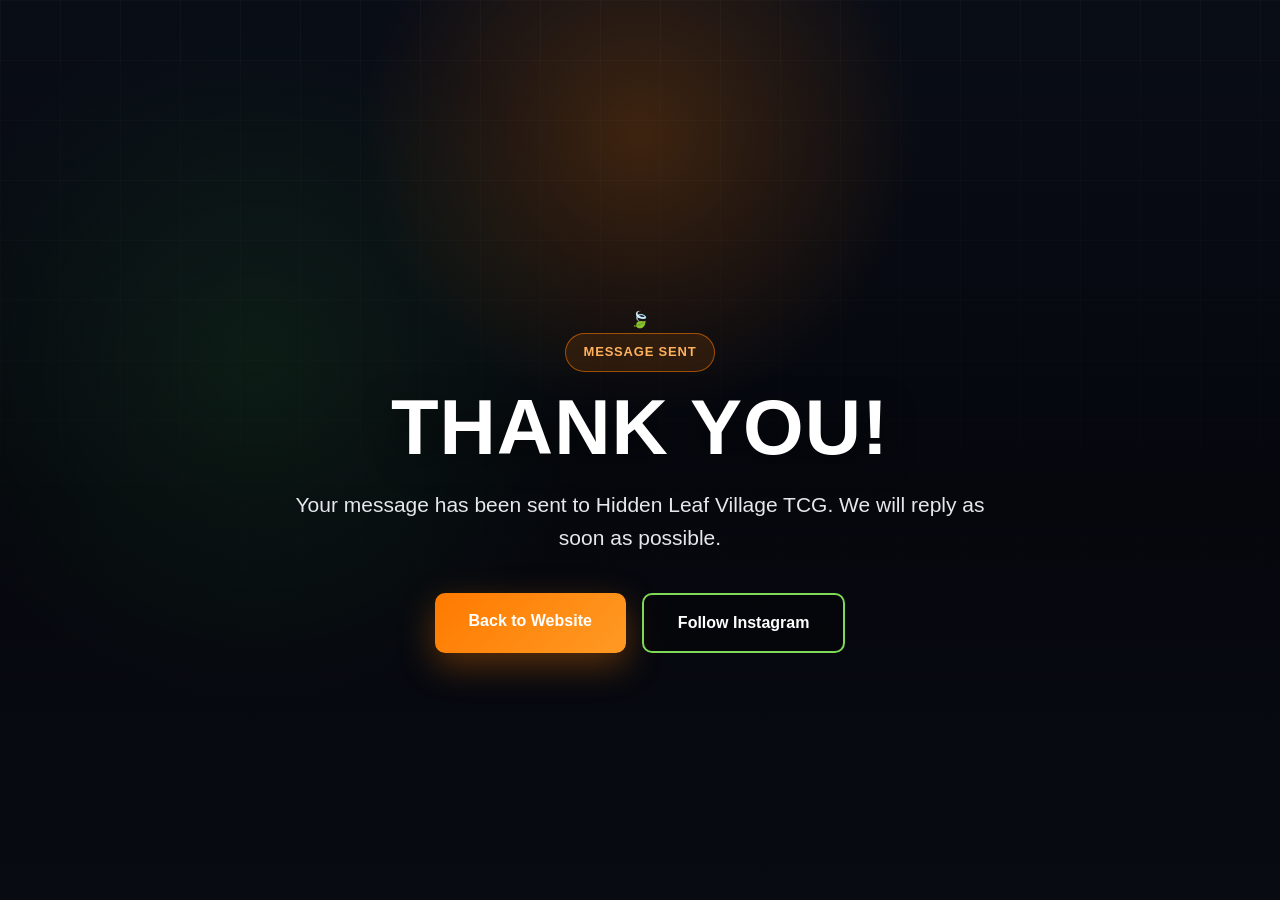
==== thanks.html @ c4412b02 "Finish Hidden Leaf Village TCG website" ====
<!DOCTYPE html>
<html lang="en">
<head>
    <meta charset="UTF-8">
    <meta name="viewport" content="width=device-width, initial-scale=1.0">
    <title>Message Sent | Hidden Leaf Village TCG</title>

    <link rel="stylesheet" href="style.css">
</head>
<body>

    <main class="hero">
        <div class="hero-content">
            <div class="logo">🍃</div>

            <p class="badge">Message Sent</p>

            <h1>Thank You!</h1>

            <p class="subtitle">
                Your message has been sent to Hidden Leaf Village TCG.
                We will reply as soon as possible.
            </p>

            <div class="buttons">
                <a class="btn" href="index.html">
                    Back to Website
                </a>

                <a class="btn secondary" href="https://www.instagram.com/hidden_leaf_village_tcg/" target="_blank">
                    Follow Instagram
                </a>
            </div>
        </div>
    </main>

</body>
</html>
---- style.css ----
* {
    margin: 0;
    padding: 0;
    box-sizing: border-box;
}

html {
    scroll-behavior: smooth;
}

body {
    background: #05070d;
    color: white;
    font-family: Arial, Helvetica, sans-serif;
    line-height: 1.6;
    overflow-x: hidden;
}

/* Hidden SVG logo library */
.svg-logo-library {
    position: absolute;
    width: 0;
    height: 0;
    overflow: hidden;
}

/* Logo SVG */
.logo-svg {
    display: block;
    border-radius: 50%;
    flex-shrink: 0;
}

.brand-logo {
    width: 42px;
    height: 42px;
    box-shadow: 0 0 18px rgba(255, 122, 0, 0.45);
}

.main-logo {
    width: 185px;
    height: 185px;
    border-radius: 50%;
    margin: 0 auto 20px;
    box-shadow:
        0 0 35px rgba(255, 122, 0, 0.65),
        0 0 80px rgba(80, 255, 90, 0.18);
}

.footer-icon {
    width: 34px;
    height: 34px;
}

body::before {
    content: "";
    position: fixed;
    inset: 0;
    z-index: -2;
    background:
        radial-gradient(circle at 50% 15%, rgba(255, 122, 0, 0.22), transparent 28%),
        radial-gradient(circle at 20% 40%, rgba(89, 255, 91, 0.08), transparent 30%),
        linear-gradient(180deg, #090d16 0%, #05070d 55%, #080b12 100%);
}

body::after {
    content: "";
    position: fixed;
    inset: 0;
    z-index: -1;
    background-image:
        linear-gradient(rgba(255,255,255,0.025) 1px, transparent 1px),
        linear-gradient(90deg, rgba(255,255,255,0.025) 1px, transparent 1px);
    background-size: 60px 60px;
    mask-image: linear-gradient(to bottom, black, transparent 85%);
}

.navbar {
    width: 100%;
    position: fixed;
    top: 0;
    left: 0;
    z-index: 20;
    padding: 16px 7%;
    display: flex;
    justify-content: space-between;
    align-items: center;
    background: rgba(5, 7, 13, 0.86);
    backdrop-filter: blur(14px);
    border-bottom: 1px solid rgba(255, 122, 0, 0.18);
}

.brand {
    display: flex;
    align-items: center;
    gap: 12px;
    text-decoration: none;
    color: white;
    font-weight: 800;
    letter-spacing: 0.2px;
}

.brand strong {
    color: #ff7a00;
}

.navbar nav {
    display: flex;
    gap: 32px;
}

.navbar nav a {
    color: #d1d5db;
    text-decoration: none;
    font-size: 15px;
    transition: 0.3s;
}

.navbar nav a:hover {
    color: #ff7a00;
}

.hero {
    min-height: 100vh;
    position: relative;
    padding: 130px 20px 70px;
    display: flex;
    flex-direction: column;
    justify-content: center;
    overflow: hidden;
}

.hero-bg-symbol {
    position: absolute;
    left: 5%;
    top: 22%;
    width: 330px;
    height: 330px;
    border: 3px solid rgba(255, 122, 0, 0.14);
    border-radius: 50%;
    opacity: 0.65;
}

.hero-bg-symbol::before {
    content: "";
    position: absolute;
    inset: 60px;
    border: 3px solid rgba(255, 122, 0, 0.13);
    border-radius: 50%;
}

.hero-bg-symbol::after {
    content: "";
    position: absolute;
    inset: 120px;
    border: 3px solid rgba(255, 122, 0, 0.13);
    border-radius: 50%;
}

.hero-content {
    position: relative;
    z-index: 2;
    max-width: 920px;
    margin: 0 auto;
    text-align: center;
}

.badge,
.section-label {
    display: inline-block;
    margin-bottom: 18px;
    padding: 8px 18px;
    border-radius: 999px;
    background: rgba(255, 122, 0, 0.12);
    border: 1px solid rgba(255, 122, 0, 0.55);
    color: #ffb15c;
    font-size: 13px;
    font-weight: 900;
    text-transform: uppercase;
    letter-spacing: 0.8px;
}

h1 {
    font-size: 78px;
    line-height: 0.95;
    text-transform: uppercase;
    letter-spacing: 1px;
    text-shadow: 0 8px 30px rgba(0, 0, 0, 0.6);
}

h1 span {
    color: #ff7a00;
    text-shadow: 0 0 24px rgba(255, 122, 0, 0.35);
}

.subtitle {
    color: #e5e7eb;
    max-width: 690px;
    margin: 24px auto 0;
    font-size: 21px;
}

.buttons {
    margin-top: 38px;
    display: flex;
    gap: 16px;
    flex-wrap: wrap;
    justify-content: center;
}

.btn {
    display: inline-block;
    background: linear-gradient(135deg, #ff7a00, #ff9a24);
    color: white;
    padding: 15px 34px;
    border-radius: 10px;
    text-decoration: none;
    font-weight: 900;
    transition: 0.3s;
    box-shadow: 0 12px 35px rgba(255, 122, 0, 0.34);
}

.btn:hover {
    transform: translateY(-4px);
    box-shadow: 0 18px 45px rgba(255, 122, 0, 0.45);
}

.secondary {
    background: rgba(0, 0, 0, 0.25);
    border: 2px solid #7ed957;
    box-shadow: none;
}

.secondary:hover {
    background: rgba(126, 217, 87, 0.12);
    box-shadow: 0 0 28px rgba(126, 217, 87, 0.18);
}

.hero-cards {
    position: relative;
    z-index: 2;
    width: min(1100px, 100%);
    margin: 65px auto 0;
    display: grid;
    grid-template-columns: repeat(3, 1fr);
    gap: 26px;
}

.hero-card,
.card,
form {
    background: rgba(8, 12, 20, 0.78);
    border: 1px solid rgba(255, 255, 255, 0.13);
    box-shadow: 0 24px 80px rgba(0, 0, 0, 0.45);
    backdrop-filter: blur(14px);
}

.hero-card {
    padding: 32px 26px;
    border-radius: 16px;
    text-align: center;
    transition: 0.3s;
}

.hero-card:hover {
    transform: translateY(-7px);
    border-color: rgba(126, 217, 87, 0.8);
}

.icon {
    font-size: 38px;
    margin-bottom: 14px;
}

.hero-card h3 {
    text-transform: uppercase;
    font-size: 19px;
    margin-bottom: 10px;
}

.hero-card p {
    color: #cbd5e1;
    font-size: 15px;
}

.section {
    padding: 95px 20px;
    text-align: center;
}

.about,
.contact {
    max-width: 900px;
    margin: auto;
}

h2 {
    font-size: 44px;
    line-height: 1.15;
    margin-bottom: 18px;
}

.about p,
.section-text {
    color: #cbd5e1;
    margin: 18px auto 0;
    max-width: 780px;
    font-size: 18px;
}

.vision {
    background: rgba(255, 255, 255, 0.015);
    border-top: 1px solid rgba(255, 255, 255, 0.06);
    border-bottom: 1px solid rgba(255, 255, 255, 0.06);
}

.cards {
    margin: 50px auto 0;
    max-width: 1180px;
    display: grid;
    grid-template-columns: repeat(3, 1fr);
    gap: 24px;
}

.card {
    border-radius: 18px;
    padding: 32px;
    transition: 0.3s;
}

.card:hover {
    transform: translateY(-7px);
    border-color: rgba(255, 122, 0, 0.7);
}

.card h3 {
    margin-bottom: 14px;
    color: #ff8c1a;
    font-size: 22px;
}

.card p {
    color: #cbd5e1;
}

form {
    display: grid;
    grid-template-columns: 1fr 1fr;
    gap: 15px;
    margin: 38px auto 0;
    max-width: 760px;
    padding: 22px;
    border-radius: 18px;
}

textarea {
    grid-column: 1 / 3;
}

button,
.form-status {
    grid-column: 1 / 3;
}

input,
textarea {
    width: 100%;
    padding: 16px;
    border: 1px solid rgba(255, 255, 255, 0.14);
    border-radius: 10px;
    font-size: 16px;
    background: rgba(4, 7, 13, 0.8);
    color: white;
    outline: none;
}

input:focus,
textarea:focus {
    border-color: #ff7a00;
    box-shadow: 0 0 0 3px rgba(255, 122, 0, 0.12);
}

textarea {
    min-height: 150px;
    resize: vertical;
}

button {
    background: linear-gradient(135deg, #ff7a00, #ff9a24);
    color: white;
    border: none;
    padding: 16px;
    border-radius: 10px;
    font-size: 16px;
    font-weight: 900;
    cursor: pointer;
    transition: 0.3s;
}

button:hover {
    transform: translateY(-3px);
    box-shadow: 0 15px 30px rgba(255, 122, 0, 0.28);
}

.form-status {
    margin-top: 2px;
    color: #ffb15c;
    font-size: 14px;
    min-height: 20px;
}

button:disabled {
    opacity: 0.6;
    cursor: wait;
    transform: none;
}

footer {
    padding: 36px 7%;
    display: flex;
    gap: 20px;
    justify-content: space-between;
    align-items: center;
    color: #9ca3af;
    border-top: 1px solid rgba(255, 255, 255, 0.08);
    background: rgba(5, 7, 13, 0.9);
}

.footer-logo {
    display: flex;
    align-items: center;
    gap: 10px;
    color: white;
    font-weight: 800;
}

footer .small {
    max-width: 520px;
    font-size: 13px;
    color: #6b7280;
    text-align: right;
}

@media (max-width: 950px) {
    h1 {
        font-size: 56px;
    }

    .hero-cards,
    .cards {
        grid-template-columns: 1fr;
    }

    footer {
        flex-direction: column;
        text-align: center;
    }

    footer .small {
        text-align: center;
    }
}

@media (max-width: 700px) {
    .navbar {
        position: absolute;
        flex-direction: column;
        gap: 12px;
        padding: 18px 20px;
    }

    .navbar nav {
        gap: 18px;
        flex-wrap: wrap;
        justify-content: center;
    }

    .brand span {
        font-size: 14px;
    }

    .hero {
        padding-top: 160px;
    }

    .main-logo {
        width: 145px;
        height: 145px;
    }

    h1 {
        font-size: 42px;
    }

    h2 {
        font-size: 32px;
    }

    .subtitle {
        font-size: 18px;
    }

    .buttons {
        flex-direction: column;
    }

    .btn {
        width: 100%;
    }

    form {
        grid-template-columns: 1fr;
    }

    textarea,
    button,
    .form-status {
        grid-column: 1;
    }
}
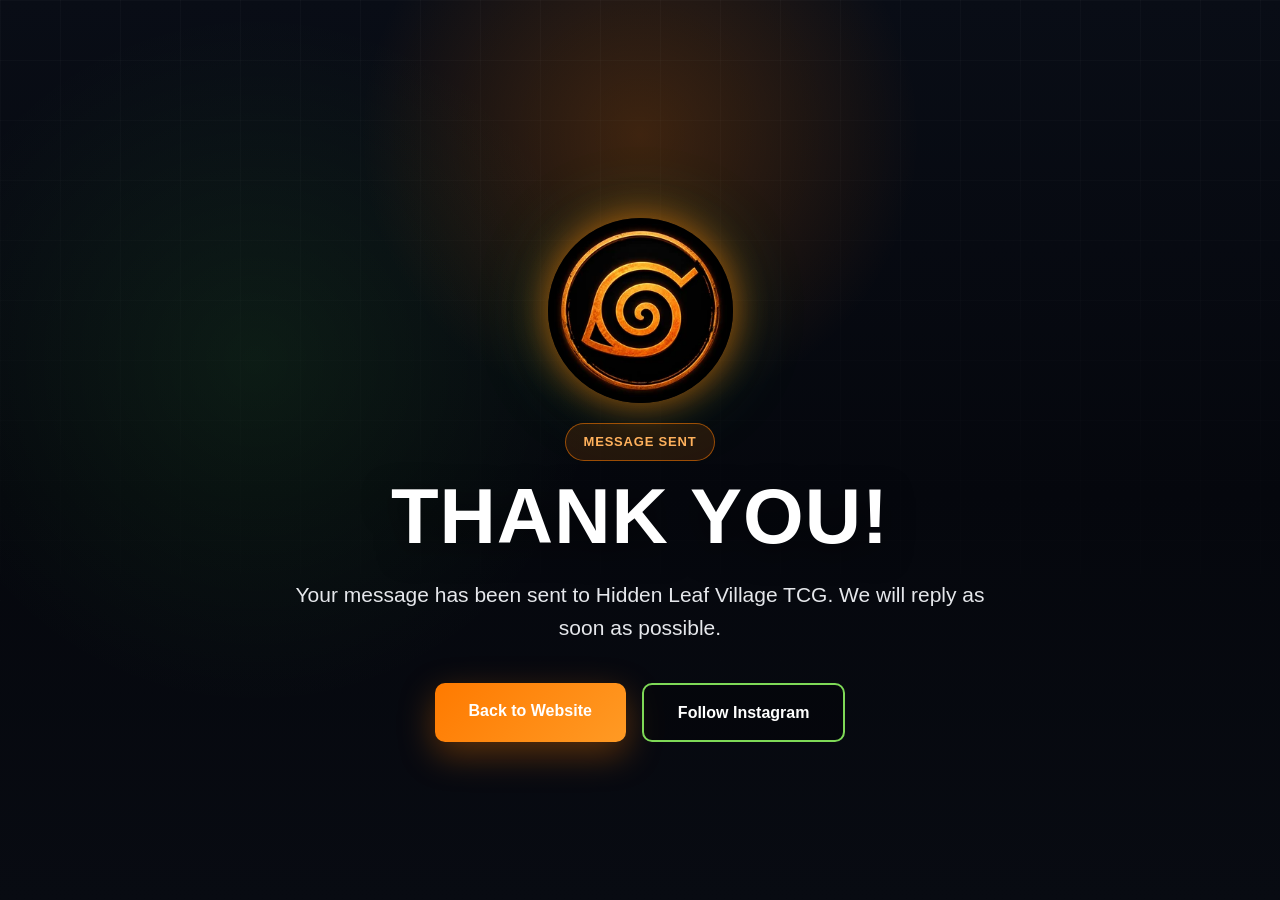
==== commit 75a163af: "Update logo across website" ====
--- a/thanks.html
+++ b/thanks.html
@@ -11,7 +11,7 @@
 
     <main class="hero">
         <div class="hero-content">
-            <div class="logo">🍃</div>
+            <img class="logo-img main-logo" src="logo.webp" alt="Hidden Leaf Village TCG logo">
 
             <p class="badge">Message Sent</p>
 
--- a/style.css
+++ b/style.css
@@ -16,17 +16,10 @@
     overflow-x: hidden;
 }
 
-/* Hidden SVG logo library */
-.svg-logo-library {
-    position: absolute;
-    width: 0;
-    height: 0;
-    overflow: hidden;
-}
-
-/* Logo SVG */
-.logo-svg {
+/* Logo image */
+.logo-img {
     display: block;
+    object-fit: contain;
     border-radius: 50%;
     flex-shrink: 0;
 }
@@ -40,7 +33,6 @@
 .main-logo {
     width: 185px;
     height: 185px;
-    border-radius: 50%;
     margin: 0 auto 20px;
     box-shadow:
         0 0 35px rgba(255, 122, 0, 0.65),
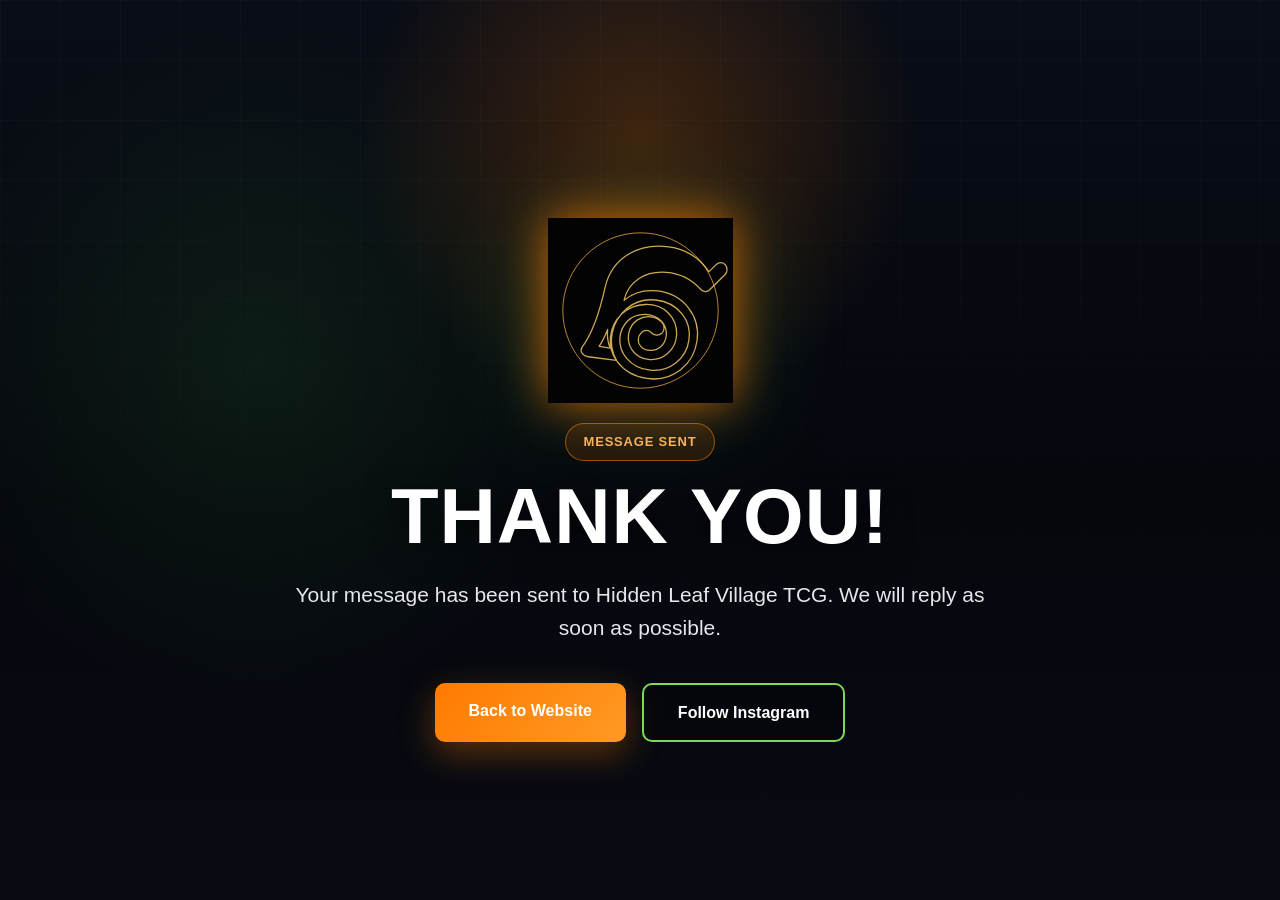
==== commit b910816a: "Update logo" ====
--- a/thanks.html
+++ b/thanks.html
@@ -9,9 +9,168 @@
 </head>
 <body>
 
+    <!-- LOGO DEFINICE - logo je přímo v kódu -->
+    <svg style="display: none;" aria-hidden="true">
+        <symbol id="hlv-logo" viewBox="0 0 1024 1024">
+            <defs>
+                <radialGradient id="logoFill" cx="50%" cy="50%" r="60%">
+                    <stop offset="0%" stop-color="#ffcf63"/>
+                    <stop offset="35%" stop-color="#ff8a00"/>
+                    <stop offset="70%" stop-color="#ff5a00"/>
+                    <stop offset="100%" stop-color="#b83300"/>
+                </radialGradient>
+
+                <filter id="orangeGlow" x="-40%" y="-40%" width="180%" height="180%">
+                    <feGaussianBlur stdDeviation="7" result="blur"/>
+                    <feFlood flood-color="#ff6a00" flood-opacity="0.95"/>
+                    <feComposite in2="blur" operator="in"/>
+                    <feMerge>
+                        <feMergeNode/>
+                        <feMergeNode in="SourceGraphic"/>
+                    </feMerge>
+                </filter>
+            </defs>
+
+            <rect width="1024" height="1024" fill="#030303"/>
+
+            <circle
+                cx="512"
+                cy="512"
+                r="430"
+                fill="none"
+                stroke="url(#logoFill)"
+                stroke-width="34"
+                filter="url(#orangeGlow)"
+                stroke-linecap="round"
+            />
+
+            <path
+                d="
+                M 188 716
+                C 255 626, 288 510, 315 388
+                C 355 210, 510 139, 668 160
+                C 777 174, 848 235, 891 297
+                L 931 258
+                C 946 243, 969 244, 982 260
+                C 995 276, 994 299, 979 314
+                L 895 397
+                C 881 411, 859 410, 846 396
+                C 796 340, 735 307, 655 301
+                C 542 292, 444 348, 421 455
+
+                C 526 369, 693 391, 777 497
+                C 861 603, 836 759, 734 840
+                C 627 925, 462 899, 383 795
+                C 322 715, 336 599, 407 532
+                C 479 464, 600 460, 666 526
+                C 730 590, 727 696, 660 752
+                C 600 802, 506 791, 465 730
+                C 428 674, 443 598, 496 564
+                C 541 536, 600 542, 632 579
+
+                C 647 596, 646 623, 630 638
+                C 613 653, 587 651, 572 635
+                C 558 620, 536 618, 519 632
+                C 496 652, 493 687, 512 709
+                C 538 739, 590 741, 622 714
+                C 663 679, 667 614, 629 573
+                C 582 522, 492 521, 441 570
+                C 386 623, 382 715, 435 777
+                C 501 853, 625 867, 707 803
+                C 791 738, 807 613, 743 532
+                C 671 441, 526 425, 436 501
+                C 350 575, 326 690, 379 788
+
+                L 222 768
+                C 193 764, 174 740, 188 716
+                Z
+
+                M 283 710
+                L 344 720
+                C 331 687, 326 653, 330 617
+                C 317 650, 302 682, 283 710
+                Z
+                "
+                fill="none"
+                stroke="url(#logoFill)"
+                stroke-width="58"
+                stroke-linecap="round"
+                stroke-linejoin="round"
+                filter="url(#orangeGlow)"
+            />
+
+            <circle
+                cx="512"
+                cy="512"
+                r="430"
+                fill="none"
+                stroke="#ffb347"
+                stroke-width="5"
+                opacity="0.8"
+            />
+
+            <path
+                d="
+                M 188 716
+                C 255 626, 288 510, 315 388
+                C 355 210, 510 139, 668 160
+                C 777 174, 848 235, 891 297
+                L 931 258
+                C 946 243, 969 244, 982 260
+                C 995 276, 994 299, 979 314
+                L 895 397
+                C 881 411, 859 410, 846 396
+                C 796 340, 735 307, 655 301
+                C 542 292, 444 348, 421 455
+
+                C 526 369, 693 391, 777 497
+                C 861 603, 836 759, 734 840
+                C 627 925, 462 899, 383 795
+                C 322 715, 336 599, 407 532
+                C 479 464, 600 460, 666 526
+                C 730 590, 727 696, 660 752
+                C 600 802, 506 791, 465 730
+                C 428 674, 443 598, 496 564
+                C 541 536, 600 542, 632 579
+
+                C 647 596, 646 623, 630 638
+                C 613 653, 587 651, 572 635
+                C 558 620, 536 618, 519 632
+                C 496 652, 493 687, 512 709
+                C 538 739, 590 741, 622 714
+                C 663 679, 667 614, 629 573
+                C 582 522, 492 521, 441 570
+                C 386 623, 382 715, 435 777
+                C 501 853, 625 867, 707 803
+                C 791 738, 807 613, 743 532
+                C 671 441, 526 425, 436 501
+                C 350 575, 326 690, 379 788
+
+                L 222 768
+                C 193 764, 174 740, 188 716
+                Z
+
+                M 283 710
+                L 344 720
+                C 331 687, 326 653, 330 617
+                C 317 650, 302 682, 283 710
+                Z
+                "
+                fill="none"
+                stroke="#ffd36a"
+                stroke-width="7"
+                stroke-linecap="round"
+                stroke-linejoin="round"
+                opacity="0.8"
+            />
+        </symbol>
+    </svg>
+
     <main class="hero">
         <div class="hero-content">
-            <img class="logo-img main-logo" src="logo.webp" alt="Hidden Leaf Village TCG logo">
+            <svg class="logo-svg main-logo" aria-label="Hidden Leaf Village TCG logo">
+                <use href="#hlv-logo"></use>
+            </svg>
 
             <p class="badge">Message Sent</p>
 
--- a/style.css
+++ b/style.css
@@ -16,32 +16,33 @@
     overflow-x: hidden;
 }
 
-/* Logo image */
-.logo-img {
+/* Logo SVG */
+.logo-svg {
     display: block;
-    object-fit: contain;
     border-radius: 50%;
     flex-shrink: 0;
+    overflow: visible;
 }
 
 .brand-logo {
     width: 42px;
     height: 42px;
-    box-shadow: 0 0 18px rgba(255, 122, 0, 0.45);
+    filter: drop-shadow(0 0 14px rgba(255, 122, 0, 0.55));
 }
 
 .main-logo {
     width: 185px;
     height: 185px;
     margin: 0 auto 20px;
-    box-shadow:
-        0 0 35px rgba(255, 122, 0, 0.65),
-        0 0 80px rgba(80, 255, 90, 0.18);
+    filter:
+        drop-shadow(0 0 24px rgba(255, 122, 0, 0.75))
+        drop-shadow(0 0 52px rgba(80, 255, 90, 0.16));
 }
 
 .footer-icon {
     width: 34px;
     height: 34px;
+    filter: drop-shadow(0 0 10px rgba(255, 122, 0, 0.45));
 }
 
 body::before {
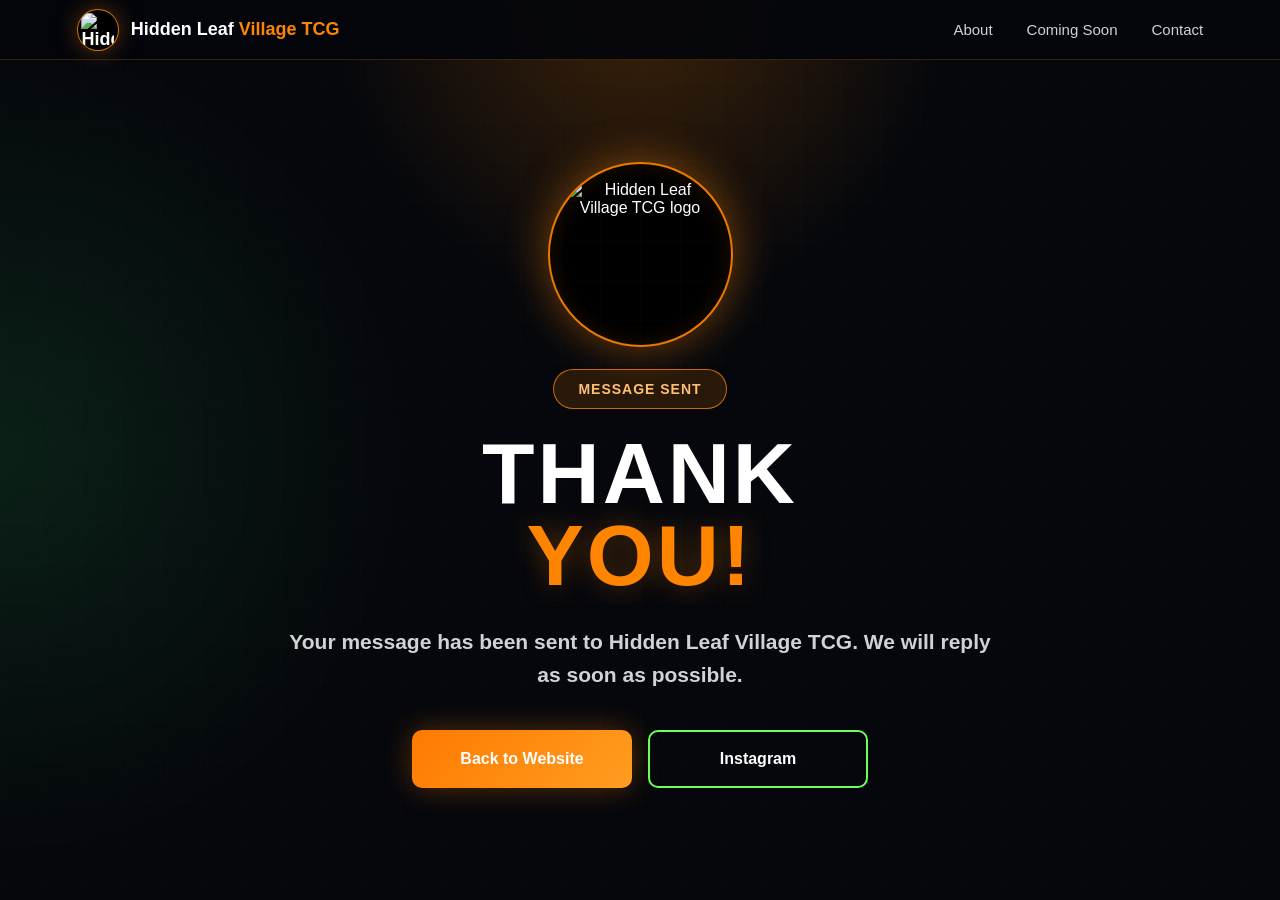
==== commit d43b1307: "logo.webp" ====
--- a/thanks.html
+++ b/thanks.html
@@ -4,194 +4,56 @@
     <meta charset="UTF-8">
     <meta name="viewport" content="width=device-width, initial-scale=1.0">
     <title>Message Sent | Hidden Leaf Village TCG</title>
-
     <link rel="stylesheet" href="style.css">
 </head>
 <body>
 
-    <!-- LOGO DEFINICE - logo je přímo v kódu -->
-    <svg style="display: none;" aria-hidden="true">
-        <symbol id="hlv-logo" viewBox="0 0 1024 1024">
-            <defs>
-                <radialGradient id="logoFill" cx="50%" cy="50%" r="60%">
-                    <stop offset="0%" stop-color="#ffcf63"/>
-                    <stop offset="35%" stop-color="#ff8a00"/>
-                    <stop offset="70%" stop-color="#ff5a00"/>
-                    <stop offset="100%" stop-color="#b83300"/>
-                </radialGradient>
+<header class="site-header">
+    <a class="brand" href="index.html">
+        <div class="small-logo-circle">
+            <img src="logo.webp" alt="Hidden Leaf Village TCG logo">
+        </div>
+        <span>Hidden Leaf <strong>Village TCG</strong></span>
+    </a>
 
-                <filter id="orangeGlow" x="-40%" y="-40%" width="180%" height="180%">
-                    <feGaussianBlur stdDeviation="7" result="blur"/>
-                    <feFlood flood-color="#ff6a00" flood-opacity="0.95"/>
-                    <feComposite in2="blur" operator="in"/>
-                    <feMerge>
-                        <feMergeNode/>
-                        <feMergeNode in="SourceGraphic"/>
-                    </feMerge>
-                </filter>
-            </defs>
+    <nav>
+        <a href="index.html#about">About</a>
+        <a href="index.html#coming-soon">Coming Soon</a>
+        <a href="index.html#contact">Contact</a>
+    </nav>
+</header>
 
-            <rect width="1024" height="1024" fill="#030303"/>
+<main class="hero">
+    <div class="hero-content">
 
-            <circle
-                cx="512"
-                cy="512"
-                r="430"
-                fill="none"
-                stroke="url(#logoFill)"
-                stroke-width="34"
-                filter="url(#orangeGlow)"
-                stroke-linecap="round"
-            />
+        <div class="main-logo-circle">
+            <img src="logo.webp" alt="Hidden Leaf Village TCG logo">
+        </div>
 
-            <path
-                d="
-                M 188 716
-                C 255 626, 288 510, 315 388
-                C 355 210, 510 139, 668 160
-                C 777 174, 848 235, 891 297
-                L 931 258
-                C 946 243, 969 244, 982 260
-                C 995 276, 994 299, 979 314
-                L 895 397
-                C 881 411, 859 410, 846 396
-                C 796 340, 735 307, 655 301
-                C 542 292, 444 348, 421 455
+        <p class="badge">Message Sent</p>
 
-                C 526 369, 693 391, 777 497
-                C 861 603, 836 759, 734 840
-                C 627 925, 462 899, 383 795
-                C 322 715, 336 599, 407 532
-                C 479 464, 600 460, 666 526
-                C 730 590, 727 696, 660 752
-                C 600 802, 506 791, 465 730
-                C 428 674, 443 598, 496 564
-                C 541 536, 600 542, 632 579
+        <h1>
+            Thank<br>
+            <span>You!</span>
+        </h1>
 
-                C 647 596, 646 623, 630 638
-                C 613 653, 587 651, 572 635
-                C 558 620, 536 618, 519 632
-                C 496 652, 493 687, 512 709
-                C 538 739, 590 741, 622 714
-                C 663 679, 667 614, 629 573
-                C 582 522, 492 521, 441 570
-                C 386 623, 382 715, 435 777
-                C 501 853, 625 867, 707 803
-                C 791 738, 807 613, 743 532
-                C 671 441, 526 425, 436 501
-                C 350 575, 326 690, 379 788
+        <p class="subtitle">
+            Your message has been sent to Hidden Leaf Village TCG.
+            We will reply as soon as possible.
+        </p>
 
-                L 222 768
-                C 193 764, 174 740, 188 716
-                Z
+        <div class="buttons">
+            <a class="btn" href="index.html">
+                Back to Website
+            </a>
 
-                M 283 710
-                L 344 720
-                C 331 687, 326 653, 330 617
-                C 317 650, 302 682, 283 710
-                Z
-                "
-                fill="none"
-                stroke="url(#logoFill)"
-                stroke-width="58"
-                stroke-linecap="round"
-                stroke-linejoin="round"
-                filter="url(#orangeGlow)"
-            />
+            <a class="btn secondary" href="https://www.instagram.com/hidden_leaf_village_tcg/" target="_blank">
+                Instagram
+            </a>
+        </div>
 
-            <circle
-                cx="512"
-                cy="512"
-                r="430"
-                fill="none"
-                stroke="#ffb347"
-                stroke-width="5"
-                opacity="0.8"
-            />
-
-            <path
-                d="
-                M 188 716
-                C 255 626, 288 510, 315 388
-                C 355 210, 510 139, 668 160
-                C 777 174, 848 235, 891 297
-                L 931 258
-                C 946 243, 969 244, 982 260
-                C 995 276, 994 299, 979 314
-                L 895 397
-                C 881 411, 859 410, 846 396
-                C 796 340, 735 307, 655 301
-                C 542 292, 444 348, 421 455
-
-                C 526 369, 693 391, 777 497
-                C 861 603, 836 759, 734 840
-                C 627 925, 462 899, 383 795
-                C 322 715, 336 599, 407 532
-                C 479 464, 600 460, 666 526
-                C 730 590, 727 696, 660 752
-                C 600 802, 506 791, 465 730
-                C 428 674, 443 598, 496 564
-                C 541 536, 600 542, 632 579
-
-                C 647 596, 646 623, 630 638
-                C 613 653, 587 651, 572 635
-                C 558 620, 536 618, 519 632
-                C 496 652, 493 687, 512 709
-                C 538 739, 590 741, 622 714
-                C 663 679, 667 614, 629 573
-                C 582 522, 492 521, 441 570
-                C 386 623, 382 715, 435 777
-                C 501 853, 625 867, 707 803
-                C 791 738, 807 613, 743 532
-                C 671 441, 526 425, 436 501
-                C 350 575, 326 690, 379 788
-
-                L 222 768
-                C 193 764, 174 740, 188 716
-                Z
-
-                M 283 710
-                L 344 720
-                C 331 687, 326 653, 330 617
-                C 317 650, 302 682, 283 710
-                Z
-                "
-                fill="none"
-                stroke="#ffd36a"
-                stroke-width="7"
-                stroke-linecap="round"
-                stroke-linejoin="round"
-                opacity="0.8"
-            />
-        </symbol>
-    </svg>
-
-    <main class="hero">
-        <div class="hero-content">
-            <svg class="logo-svg main-logo" aria-label="Hidden Leaf Village TCG logo">
-                <use href="#hlv-logo"></use>
-            </svg>
-
-            <p class="badge">Message Sent</p>
-
-            <h1>Thank You!</h1>
-
-            <p class="subtitle">
-                Your message has been sent to Hidden Leaf Village TCG.
-                We will reply as soon as possible.
-            </p>
-
-            <div class="buttons">
-                <a class="btn" href="index.html">
-                    Back to Website
-                </a>
-
-                <a class="btn secondary" href="https://www.instagram.com/hidden_leaf_village_tcg/" target="_blank">
-                    Follow Instagram
-                </a>
-            </div>
-        </div>
-    </main>
+    </div>
+</main>
 
 </body>
 </html>
--- a/style.css
+++ b/style.css
@@ -9,484 +9,349 @@
 }
 
 body {
-    background: #05070d;
-    color: white;
     font-family: Arial, Helvetica, sans-serif;
-    line-height: 1.6;
-    overflow-x: hidden;
-}
-
-/* Logo SVG */
-.logo-svg {
-    display: block;
-    border-radius: 50%;
-    flex-shrink: 0;
-    overflow: visible;
-}
-
-.brand-logo {
-    width: 42px;
-    height: 42px;
-    filter: drop-shadow(0 0 14px rgba(255, 122, 0, 0.55));
-}
-
-.main-logo {
-    width: 185px;
-    height: 185px;
-    margin: 0 auto 20px;
-    filter:
-        drop-shadow(0 0 24px rgba(255, 122, 0, 0.75))
-        drop-shadow(0 0 52px rgba(80, 255, 90, 0.16));
-}
-
-.footer-icon {
-    width: 34px;
-    height: 34px;
-    filter: drop-shadow(0 0 10px rgba(255, 122, 0, 0.45));
+    color: #ffffff;
+    background:
+        radial-gradient(circle at center top, rgba(255, 132, 0, 0.22), transparent 28%),
+        radial-gradient(circle at left center, rgba(58, 255, 116, 0.10), transparent 30%),
+        #05070c;
+    min-height: 100vh;
 }
 
 body::before {
     content: "";
     position: fixed;
     inset: 0;
-    z-index: -2;
-    background:
-        radial-gradient(circle at 50% 15%, rgba(255, 122, 0, 0.22), transparent 28%),
-        radial-gradient(circle at 20% 40%, rgba(89, 255, 91, 0.08), transparent 30%),
-        linear-gradient(180deg, #090d16 0%, #05070d 55%, #080b12 100%);
-}
-
-body::after {
-    content: "";
-    position: fixed;
-    inset: 0;
-    z-index: -1;
+    pointer-events: none;
     background-image:
-        linear-gradient(rgba(255,255,255,0.025) 1px, transparent 1px),
-        linear-gradient(90deg, rgba(255,255,255,0.025) 1px, transparent 1px);
-    background-size: 60px 60px;
-    mask-image: linear-gradient(to bottom, black, transparent 85%);
-}
-
-.navbar {
+        linear-gradient(rgba(255,255,255,0.035) 1px, transparent 1px),
+        linear-gradient(90deg, rgba(255,255,255,0.035) 1px, transparent 1px);
+    background-size: 40px 40px;
+    opacity: 0.35;
+}
+
+a {
+    color: inherit;
+    text-decoration: none;
+}
+
+.site-header {
     width: 100%;
+    height: 60px;
+    padding: 0 6%;
+    display: flex;
+    justify-content: space-between;
+    align-items: center;
     position: fixed;
     top: 0;
     left: 0;
-    z-index: 20;
-    padding: 16px 7%;
-    display: flex;
-    justify-content: space-between;
-    align-items: center;
-    background: rgba(5, 7, 13, 0.86);
-    backdrop-filter: blur(14px);
-    border-bottom: 1px solid rgba(255, 122, 0, 0.18);
+    z-index: 50;
+    background: rgba(4, 6, 12, 0.92);
+    border-bottom: 1px solid rgba(255, 132, 0, 0.22);
+    backdrop-filter: blur(12px);
 }
 
 .brand {
     display: flex;
     align-items: center;
     gap: 12px;
-    text-decoration: none;
-    color: white;
-    font-weight: 800;
-    letter-spacing: 0.2px;
+    font-weight: 900;
+    font-size: 18px;
 }
 
 .brand strong {
-    color: #ff7a00;
-}
-
-.navbar nav {
-    display: flex;
-    gap: 32px;
-}
-
-.navbar nav a {
-    color: #d1d5db;
-    text-decoration: none;
+    color: #ff8400;
+}
+
+.small-logo-circle {
+    width: 42px;
+    height: 42px;
+    border-radius: 50%;
+    background: #000;
+    border: 1px solid rgba(255, 132, 0, 0.85);
+    display: flex;
+    align-items: center;
+    justify-content: center;
+    box-shadow: 0 0 22px rgba(255, 132, 0, 0.35);
+    overflow: hidden;
+}
+
+.small-logo-circle img {
+    width: 82%;
+    height: 82%;
+    object-fit: contain;
+}
+
+nav {
+    display: flex;
+    gap: 34px;
+}
+
+nav a {
+    color: rgba(255,255,255,0.82);
     font-size: 15px;
-    transition: 0.3s;
-}
-
-.navbar nav a:hover {
-    color: #ff7a00;
+}
+
+nav a:hover {
+    color: #ff8400;
 }
 
 .hero {
     min-height: 100vh;
-    position: relative;
-    padding: 130px 20px 70px;
-    display: flex;
-    flex-direction: column;
-    justify-content: center;
+    padding: 120px 6% 70px;
+    display: flex;
+    align-items: center;
+    justify-content: center;
+    text-align: center;
+}
+
+.hero-content {
+    max-width: 900px;
+}
+
+.main-logo-circle {
+    width: 185px;
+    height: 185px;
+    margin: 0 auto 22px;
+    border-radius: 50%;
+    background: #000;
+    border: 2px solid rgba(255, 132, 0, 0.92);
+    display: flex;
+    align-items: center;
+    justify-content: center;
+    box-shadow:
+        0 0 45px rgba(255, 132, 0, 0.45),
+        inset 0 0 22px rgba(255, 132, 0, 0.12);
     overflow: hidden;
 }
 
-.hero-bg-symbol {
-    position: absolute;
-    left: 5%;
-    top: 22%;
-    width: 330px;
-    height: 330px;
-    border: 3px solid rgba(255, 122, 0, 0.14);
-    border-radius: 50%;
-    opacity: 0.65;
-}
-
-.hero-bg-symbol::before {
-    content: "";
-    position: absolute;
-    inset: 60px;
-    border: 3px solid rgba(255, 122, 0, 0.13);
-    border-radius: 50%;
-}
-
-.hero-bg-symbol::after {
-    content: "";
-    position: absolute;
-    inset: 120px;
-    border: 3px solid rgba(255, 122, 0, 0.13);
-    border-radius: 50%;
-}
-
-.hero-content {
-    position: relative;
-    z-index: 2;
-    max-width: 920px;
-    margin: 0 auto;
-    text-align: center;
-}
-
-.badge,
-.section-label {
+.main-logo-circle img {
+    width: 82%;
+    height: 82%;
+    object-fit: contain;
+    display: block;
+}
+
+.badge {
     display: inline-block;
-    margin-bottom: 18px;
-    padding: 8px 18px;
+    margin-bottom: 24px;
+    padding: 11px 24px;
     border-radius: 999px;
-    background: rgba(255, 122, 0, 0.12);
-    border: 1px solid rgba(255, 122, 0, 0.55);
-    color: #ffb15c;
-    font-size: 13px;
+    background: rgba(255, 132, 0, 0.14);
+    border: 1px solid rgba(255, 132, 0, 0.75);
+    color: #ffbe72;
+    font-size: 14px;
     font-weight: 900;
     text-transform: uppercase;
-    letter-spacing: 0.8px;
+    letter-spacing: 1px;
 }
 
 h1 {
-    font-size: 78px;
+    font-size: clamp(54px, 7vw, 86px);
     line-height: 0.95;
     text-transform: uppercase;
-    letter-spacing: 1px;
-    text-shadow: 0 8px 30px rgba(0, 0, 0, 0.6);
+    letter-spacing: 3px;
+    margin-bottom: 28px;
+    color: #ffffff;
 }
 
 h1 span {
-    color: #ff7a00;
-    text-shadow: 0 0 24px rgba(255, 122, 0, 0.35);
+    color: #ff8400;
+    text-shadow: 0 0 28px rgba(255, 132, 0, 0.35);
 }
 
 .subtitle {
-    color: #e5e7eb;
-    max-width: 690px;
-    margin: 24px auto 0;
+    max-width: 720px;
+    margin: 0 auto;
+    color: rgba(255,255,255,0.82);
     font-size: 21px;
+    line-height: 1.6;
+    font-weight: 600;
 }
 
 .buttons {
     margin-top: 38px;
     display: flex;
+    justify-content: center;
     gap: 16px;
     flex-wrap: wrap;
-    justify-content: center;
 }
 
 .btn {
-    display: inline-block;
-    background: linear-gradient(135deg, #ff7a00, #ff9a24);
-    color: white;
-    padding: 15px 34px;
+    display: inline-flex;
+    align-items: center;
+    justify-content: center;
+    min-width: 220px;
+    padding: 18px 28px;
     border-radius: 10px;
-    text-decoration: none;
-    font-weight: 900;
-    transition: 0.3s;
-    box-shadow: 0 12px 35px rgba(255, 122, 0, 0.34);
+    background: linear-gradient(135deg, #ff7a00, #ff9d21);
+    color: #ffffff;
+    font-weight: 900;
+    border: none;
+    cursor: pointer;
+    box-shadow: 0 0 30px rgba(255, 132, 0, 0.32);
+    transition: 0.25s ease;
 }
 
 .btn:hover {
-    transform: translateY(-4px);
-    box-shadow: 0 18px 45px rgba(255, 122, 0, 0.45);
-}
-
-.secondary {
-    background: rgba(0, 0, 0, 0.25);
-    border: 2px solid #7ed957;
+    transform: translateY(-3px);
+    box-shadow: 0 0 42px rgba(255, 132, 0, 0.48);
+}
+
+.btn.secondary {
+    background: transparent;
+    border: 2px solid #6cff59;
     box-shadow: none;
 }
 
-.secondary:hover {
-    background: rgba(126, 217, 87, 0.12);
-    box-shadow: 0 0 28px rgba(126, 217, 87, 0.18);
-}
-
-.hero-cards {
-    position: relative;
-    z-index: 2;
-    width: min(1100px, 100%);
-    margin: 65px auto 0;
-    display: grid;
-    grid-template-columns: repeat(3, 1fr);
-    gap: 26px;
-}
-
-.hero-card,
-.card,
-form {
-    background: rgba(8, 12, 20, 0.78);
-    border: 1px solid rgba(255, 255, 255, 0.13);
-    box-shadow: 0 24px 80px rgba(0, 0, 0, 0.45);
-    backdrop-filter: blur(14px);
-}
-
-.hero-card {
-    padding: 32px 26px;
-    border-radius: 16px;
-    text-align: center;
-    transition: 0.3s;
-}
-
-.hero-card:hover {
-    transform: translateY(-7px);
-    border-color: rgba(126, 217, 87, 0.8);
-}
-
-.icon {
-    font-size: 38px;
-    margin-bottom: 14px;
-}
-
-.hero-card h3 {
+.btn.secondary:hover {
+    color: #6cff59;
+}
+
+.section {
+    padding: 90px 6%;
+}
+
+.card {
+    max-width: 950px;
+    margin: 0 auto;
+    padding: 45px;
+    border-radius: 24px;
+    background: rgba(255,255,255,0.055);
+    border: 1px solid rgba(255,255,255,0.11);
+    backdrop-filter: blur(12px);
+}
+
+.section-label {
+    color: #ff8400;
     text-transform: uppercase;
-    font-size: 19px;
-    margin-bottom: 10px;
-}
-
-.hero-card p {
-    color: #cbd5e1;
-    font-size: 15px;
-}
-
-.section {
-    padding: 95px 20px;
-    text-align: center;
-}
-
-.about,
-.contact {
-    max-width: 900px;
-    margin: auto;
+    font-weight: 900;
+    letter-spacing: 1px;
+    margin-bottom: 12px;
 }
 
 h2 {
-    font-size: 44px;
-    line-height: 1.15;
+    font-size: clamp(32px, 5vw, 48px);
     margin-bottom: 18px;
 }
 
-.about p,
-.section-text {
-    color: #cbd5e1;
-    margin: 18px auto 0;
-    max-width: 780px;
-    font-size: 18px;
-}
-
-.vision {
-    background: rgba(255, 255, 255, 0.015);
-    border-top: 1px solid rgba(255, 255, 255, 0.06);
-    border-bottom: 1px solid rgba(255, 255, 255, 0.06);
-}
-
-.cards {
-    margin: 50px auto 0;
-    max-width: 1180px;
+.card p,
+.info-card p {
+    color: rgba(255,255,255,0.75);
+    font-size: 17px;
+    line-height: 1.7;
+}
+
+.grid {
+    max-width: 1150px;
+    margin: 0 auto;
     display: grid;
     grid-template-columns: repeat(3, 1fr);
     gap: 24px;
 }
 
-.card {
-    border-radius: 18px;
+.info-card {
     padding: 32px;
-    transition: 0.3s;
-}
-
-.card:hover {
-    transform: translateY(-7px);
-    border-color: rgba(255, 122, 0, 0.7);
-}
-
-.card h3 {
-    margin-bottom: 14px;
-    color: #ff8c1a;
-    font-size: 22px;
-}
-
-.card p {
-    color: #cbd5e1;
+    border-radius: 22px;
+    background: rgba(255,255,255,0.055);
+    border: 1px solid rgba(255,255,255,0.11);
+}
+
+.info-card h3 {
+    color: #ff9d21;
+    font-size: 25px;
+    margin-bottom: 12px;
 }
 
 form {
+    margin-top: 28px;
     display: grid;
-    grid-template-columns: 1fr 1fr;
-    gap: 15px;
-    margin: 38px auto 0;
-    max-width: 760px;
-    padding: 22px;
-    border-radius: 18px;
-}
-
-textarea {
-    grid-column: 1 / 3;
-}
-
-button,
-.form-status {
-    grid-column: 1 / 3;
+    gap: 16px;
 }
 
 input,
 textarea {
     width: 100%;
-    padding: 16px;
-    border: 1px solid rgba(255, 255, 255, 0.14);
-    border-radius: 10px;
+    padding: 16px 18px;
+    border-radius: 12px;
+    border: 1px solid rgba(255,255,255,0.16);
+    background: rgba(0,0,0,0.35);
+    color: #ffffff;
     font-size: 16px;
-    background: rgba(4, 7, 13, 0.8);
-    color: white;
     outline: none;
 }
 
 input:focus,
 textarea:focus {
-    border-color: #ff7a00;
-    box-shadow: 0 0 0 3px rgba(255, 122, 0, 0.12);
-}
-
-textarea {
-    min-height: 150px;
-    resize: vertical;
-}
-
-button {
-    background: linear-gradient(135deg, #ff7a00, #ff9a24);
-    color: white;
-    border: none;
-    padding: 16px;
-    border-radius: 10px;
-    font-size: 16px;
-    font-weight: 900;
-    cursor: pointer;
-    transition: 0.3s;
-}
-
-button:hover {
-    transform: translateY(-3px);
-    box-shadow: 0 15px 30px rgba(255, 122, 0, 0.28);
+    border-color: #ff8400;
+}
+
+.form-btn {
+    width: fit-content;
 }
 
 .form-status {
-    margin-top: 2px;
-    color: #ffb15c;
-    font-size: 14px;
-    min-height: 20px;
-}
-
-button:disabled {
-    opacity: 0.6;
-    cursor: wait;
-    transform: none;
-}
-
-footer {
-    padding: 36px 7%;
-    display: flex;
-    gap: 20px;
-    justify-content: space-between;
-    align-items: center;
-    color: #9ca3af;
-    border-top: 1px solid rgba(255, 255, 255, 0.08);
-    background: rgba(5, 7, 13, 0.9);
-}
-
-.footer-logo {
-    display: flex;
-    align-items: center;
-    gap: 10px;
-    color: white;
+    margin-top: 14px;
+    color: #ff9d21;
     font-weight: 800;
 }
 
-footer .small {
-    max-width: 520px;
-    font-size: 13px;
-    color: #6b7280;
-    text-align: right;
-}
-
-@media (max-width: 950px) {
-    h1 {
-        font-size: 56px;
-    }
-
-    .hero-cards,
-    .cards {
-        grid-template-columns: 1fr;
-    }
-
-    footer {
-        flex-direction: column;
-        text-align: center;
-    }
-
-    footer .small {
-        text-align: center;
-    }
-}
-
-@media (max-width: 700px) {
-    .navbar {
-        position: absolute;
-        flex-direction: column;
-        gap: 12px;
-        padding: 18px 20px;
-    }
-
-    .navbar nav {
-        gap: 18px;
-        flex-wrap: wrap;
-        justify-content: center;
-    }
-
-    .brand span {
-        font-size: 14px;
+.footer {
+    padding: 55px 6%;
+    text-align: center;
+    border-top: 1px solid rgba(255,255,255,0.1);
+    color: rgba(255,255,255,0.7);
+}
+
+.footer-logo-circle {
+    width: 58px;
+    height: 58px;
+    margin: 0 auto 14px;
+    border-radius: 50%;
+    background: #000;
+    border: 1px solid rgba(255, 132, 0, 0.85);
+    display: flex;
+    align-items: center;
+    justify-content: center;
+    overflow: hidden;
+}
+
+.footer-logo-circle img {
+    width: 82%;
+    height: 82%;
+    object-fit: contain;
+}
+
+.footer p {
+    color: #ffffff;
+    font-weight: 900;
+    margin-bottom: 6px;
+}
+
+@media (max-width: 800px) {
+    .site-header {
+        padding: 0 5%;
+    }
+
+    nav {
+        display: none;
+    }
+
+    .brand {
+        font-size: 15px;
     }
 
     .hero {
-        padding-top: 160px;
-    }
-
-    .main-logo {
+        padding: 110px 5% 60px;
+    }
+
+    .main-logo-circle {
         width: 145px;
         height: 145px;
     }
 
     h1 {
-        font-size: 42px;
-    }
-
-    h2 {
-        font-size: 32px;
+        font-size: 48px;
     }
 
     .subtitle {
@@ -495,19 +360,23 @@
 
     .buttons {
         flex-direction: column;
+        align-items: center;
     }
 
     .btn {
         width: 100%;
-    }
-
-    form {
+        max-width: 290px;
+    }
+
+    .grid {
         grid-template-columns: 1fr;
     }
 
-    textarea,
-    button,
-    .form-status {
-        grid-column: 1;
+    .card {
+        padding: 28px;
+    }
+
+    .form-btn {
+        width: 100%;
     }
 }
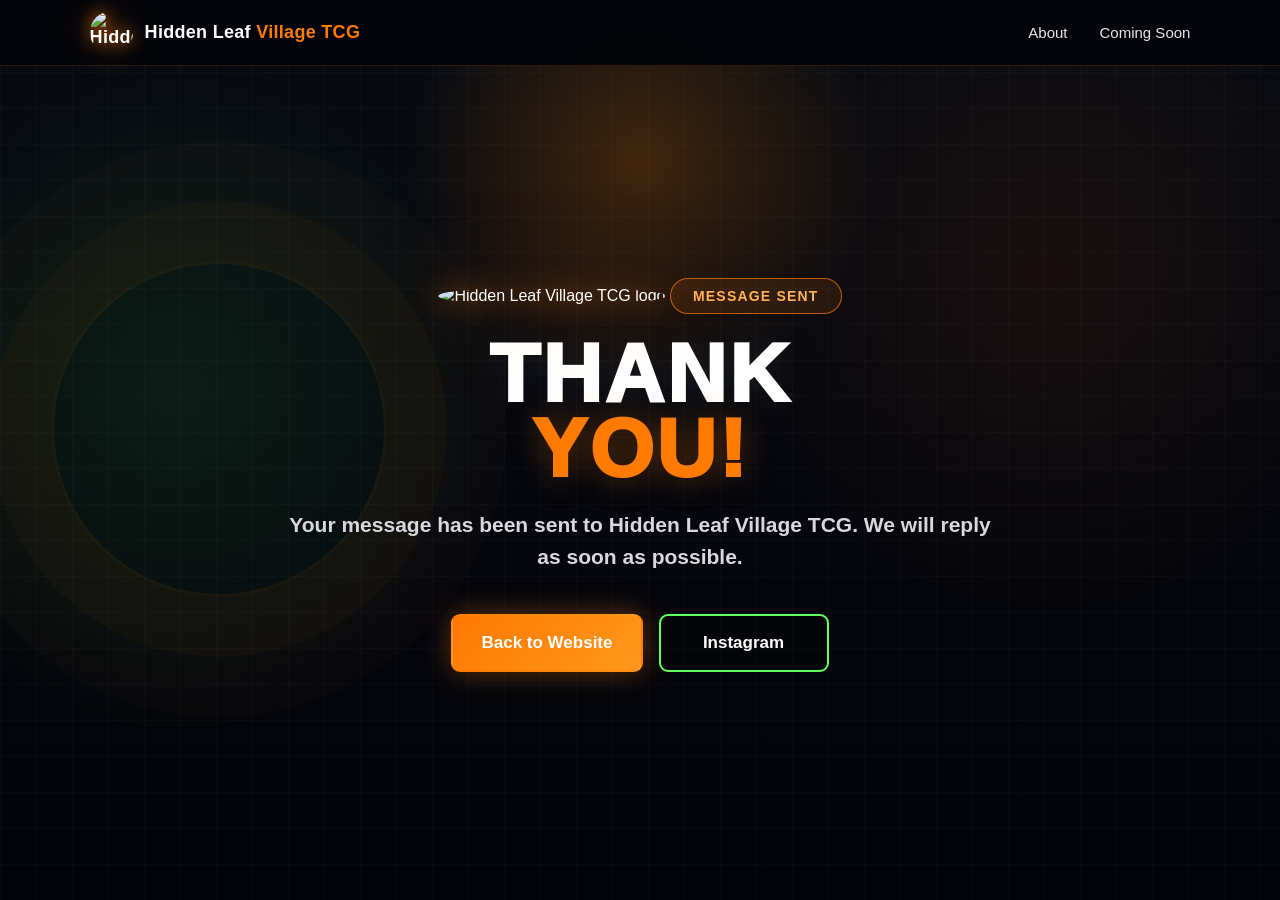
==== commit 576a193f: "skouksa" ====
--- a/thanks.html
+++ b/thanks.html
@@ -8,52 +8,47 @@
 </head>
 <body>
 
-<header class="site-header">
-    <a class="brand" href="index.html">
-        <div class="small-logo-circle">
-            <img src="logo.webp" alt="Hidden Leaf Village TCG logo">
+    <header class="site-header">
+        <a href="index.html" class="brand">
+            <img src="logo.webp" alt="Hidden Leaf Village TCG logo" class="brand-logo">
+            <span>Hidden Leaf <strong>Village TCG</strong></span>
+        </a>
+
+        <nav class="nav">
+            <a href="index.html#about">About</a>
+            <a href="index.html#coming-soon">Coming Soon</a>
+        </nav>
+    </header>
+
+    <main class="hero thanks-hero">
+        <div class="hero-bg-circle"></div>
+
+        <div class="hero-content">
+            <img src="logo.webp" alt="Hidden Leaf Village TCG logo" class="main-logo">
+
+            <p class="badge">Message Sent</p>
+
+            <h1>
+                Thank<br>
+                <span>You!</span>
+            </h1>
+
+            <p class="subtitle">
+                Your message has been sent to Hidden Leaf Village TCG.
+                We will reply as soon as possible.
+            </p>
+
+            <div class="buttons">
+                <a class="btn" href="index.html">
+                    Back to Website
+                </a>
+
+                <a class="btn secondary" href="https://www.instagram.com/hidden_leaf_village_tcg/" target="_blank">
+                    Instagram
+                </a>
+            </div>
         </div>
-        <span>Hidden Leaf <strong>Village TCG</strong></span>
-    </a>
-
-    <nav>
-        <a href="index.html#about">About</a>
-        <a href="index.html#coming-soon">Coming Soon</a>
-        <a href="index.html#contact">Contact</a>
-    </nav>
-</header>
-
-<main class="hero">
-    <div class="hero-content">
-
-        <div class="main-logo-circle">
-            <img src="logo.webp" alt="Hidden Leaf Village TCG logo">
-        </div>
-
-        <p class="badge">Message Sent</p>
-
-        <h1>
-            Thank<br>
-            <span>You!</span>
-        </h1>
-
-        <p class="subtitle">
-            Your message has been sent to Hidden Leaf Village TCG.
-            We will reply as soon as possible.
-        </p>
-
-        <div class="buttons">
-            <a class="btn" href="index.html">
-                Back to Website
-            </a>
-
-            <a class="btn secondary" href="https://www.instagram.com/hidden_leaf_village_tcg/" target="_blank">
-                Instagram
-            </a>
-        </div>
-
-    </div>
-</main>
+    </main>
 
 </body>
 </html>
--- a/style.css
+++ b/style.css
@@ -10,44 +10,26 @@
 
 body {
     font-family: Arial, Helvetica, sans-serif;
-    color: #ffffff;
-    background:
-        radial-gradient(circle at center top, rgba(255, 132, 0, 0.22), transparent 28%),
-        radial-gradient(circle at left center, rgba(58, 255, 116, 0.10), transparent 30%),
-        #05070c;
+    background: #05070d;
+    color: #ffffff;
     min-height: 100vh;
 }
 
-body::before {
-    content: "";
-    position: fixed;
-    inset: 0;
-    pointer-events: none;
-    background-image:
-        linear-gradient(rgba(255,255,255,0.035) 1px, transparent 1px),
-        linear-gradient(90deg, rgba(255,255,255,0.035) 1px, transparent 1px);
-    background-size: 40px 40px;
-    opacity: 0.35;
-}
-
-a {
-    color: inherit;
-    text-decoration: none;
-}
+/* HEADER */
 
 .site-header {
     width: 100%;
-    height: 60px;
-    padding: 0 6%;
-    display: flex;
+    height: 66px;
+    padding: 0 7%;
+    display: flex;
+    align-items: center;
     justify-content: space-between;
-    align-items: center;
+    background: rgba(3, 5, 10, 0.96);
+    border-bottom: 1px solid rgba(255, 122, 0, 0.18);
     position: fixed;
     top: 0;
     left: 0;
     z-index: 50;
-    background: rgba(4, 6, 12, 0.92);
-    border-bottom: 1px solid rgba(255, 132, 0, 0.22);
     backdrop-filter: blur(12px);
 }
 
@@ -55,328 +37,336 @@
     display: flex;
     align-items: center;
     gap: 12px;
+    color: #ffffff;
+    text-decoration: none;
+    font-size: 18px;
     font-weight: 900;
-    font-size: 18px;
+    letter-spacing: 0.3px;
 }
 
 .brand strong {
-    color: #ff8400;
-}
-
-.small-logo-circle {
-    width: 42px;
-    height: 42px;
+    color: #ff7a00;
+}
+
+.brand-logo {
+    width: 43px;
+    height: 43px;
     border-radius: 50%;
-    background: #000;
-    border: 1px solid rgba(255, 132, 0, 0.85);
-    display: flex;
-    align-items: center;
-    justify-content: center;
-    box-shadow: 0 0 22px rgba(255, 132, 0, 0.35);
-    overflow: hidden;
-}
-
-.small-logo-circle img {
-    width: 82%;
-    height: 82%;
-    object-fit: contain;
-}
-
-nav {
-    display: flex;
-    gap: 34px;
-}
-
-nav a {
-    color: rgba(255,255,255,0.82);
+    object-fit: cover;
+    filter:
+        drop-shadow(0 0 8px rgba(255, 122, 0, 0.9))
+        drop-shadow(0 0 18px rgba(255, 122, 0, 0.35));
+}
+
+.nav {
+    display: flex;
+    align-items: center;
+    gap: 32px;
+}
+
+.nav a {
+    color: #e7e7e7;
+    text-decoration: none;
     font-size: 15px;
-}
-
-nav a:hover {
-    color: #ff8400;
-}
+    transition: color 0.2s ease;
+}
+
+.nav a:hover {
+    color: #ff7a00;
+}
+
+/* HERO */
 
 .hero {
     min-height: 100vh;
-    padding: 120px 6% 70px;
+    padding: 120px 20px 70px;
     display: flex;
     align-items: center;
     justify-content: center;
     text-align: center;
+    position: relative;
+    overflow: hidden;
+    background:
+        radial-gradient(circle at 50% 18%, rgba(255, 126, 0, 0.24), transparent 24%),
+        radial-gradient(circle at 14% 44%, rgba(69, 255, 98, 0.09), transparent 28%),
+        radial-gradient(circle at 82% 30%, rgba(255, 82, 0, 0.08), transparent 28%),
+        linear-gradient(180deg, #070b12 0%, #05070d 55%, #030409 100%);
+}
+
+.hero::before {
+    content: "";
+    position: absolute;
+    left: 4%;
+    top: 29%;
+    width: 330px;
+    height: 330px;
+    border: 3px solid rgba(255, 122, 0, 0.08);
+    border-radius: 50%;
+    box-shadow:
+        inset 0 0 0 60px transparent,
+        0 0 0 60px rgba(255, 122, 0, 0.03),
+        0 0 0 120px rgba(255, 122, 0, 0.02);
+}
+
+.hero::after {
+    content: "";
+    position: absolute;
+    inset: 0;
+    background-image:
+        linear-gradient(rgba(255, 255, 255, 0.018) 1px, transparent 1px),
+        linear-gradient(90deg, rgba(255, 255, 255, 0.018) 1px, transparent 1px);
+    background-size: 36px 36px;
+    pointer-events: none;
 }
 
 .hero-content {
-    max-width: 900px;
-}
-
-.main-logo-circle {
-    width: 185px;
-    height: 185px;
-    margin: 0 auto 22px;
+    max-width: 820px;
+    position: relative;
+    z-index: 2;
+}
+
+.main-logo {
+    width: 190px;
+    height: 190px;
+    object-fit: cover;
     border-radius: 50%;
-    background: #000;
-    border: 2px solid rgba(255, 132, 0, 0.92);
-    display: flex;
-    align-items: center;
-    justify-content: center;
-    box-shadow:
-        0 0 45px rgba(255, 132, 0, 0.45),
-        inset 0 0 22px rgba(255, 132, 0, 0.12);
-    overflow: hidden;
-}
-
-.main-logo-circle img {
-    width: 82%;
-    height: 82%;
-    object-fit: contain;
-    display: block;
+    margin-bottom: 26px;
+    filter:
+        drop-shadow(0 0 14px rgba(255, 122, 0, 0.95))
+        drop-shadow(0 0 42px rgba(255, 122, 0, 0.5));
 }
 
 .badge {
     display: inline-block;
-    margin-bottom: 24px;
-    padding: 11px 24px;
+    margin-bottom: 22px;
+    padding: 9px 22px;
+    border: 1px solid rgba(255, 122, 0, 0.7);
     border-radius: 999px;
-    background: rgba(255, 132, 0, 0.14);
-    border: 1px solid rgba(255, 132, 0, 0.75);
-    color: #ffbe72;
+    background: rgba(255, 122, 0, 0.12);
+    color: #ffb15a;
     font-size: 14px;
     font-weight: 900;
+    letter-spacing: 1.2px;
     text-transform: uppercase;
-    letter-spacing: 1px;
 }
 
 h1 {
-    font-size: clamp(54px, 7vw, 86px);
-    line-height: 0.95;
+    margin-bottom: 22px;
+    font-size: clamp(50px, 7vw, 82px);
+    line-height: 0.92;
     text-transform: uppercase;
     letter-spacing: 3px;
-    margin-bottom: 28px;
-    color: #ffffff;
+    font-weight: 1000;
+    color: #ffffff;
+    text-shadow: 0 0 32px rgba(255, 255, 255, 0.08);
 }
 
 h1 span {
-    color: #ff8400;
-    text-shadow: 0 0 28px rgba(255, 132, 0, 0.35);
+    color: #ff7a00;
+    text-shadow: 0 0 32px rgba(255, 122, 0, 0.35);
 }
 
 .subtitle {
     max-width: 720px;
-    margin: 0 auto;
-    color: rgba(255,255,255,0.82);
+    margin: 0 auto 40px;
+    color: #d7d7dd;
     font-size: 21px;
-    line-height: 1.6;
-    font-weight: 600;
+    line-height: 1.55;
+    font-weight: 700;
 }
 
 .buttons {
-    margin-top: 38px;
     display: flex;
     justify-content: center;
+    align-items: center;
     gap: 16px;
     flex-wrap: wrap;
 }
 
 .btn {
     display: inline-flex;
-    align-items: center;
     justify-content: center;
-    min-width: 220px;
-    padding: 18px 28px;
-    border-radius: 10px;
-    background: linear-gradient(135deg, #ff7a00, #ff9d21);
-    color: #ffffff;
+    align-items: center;
+    min-width: 170px;
+    padding: 17px 28px;
+    border-radius: 9px;
+    border: 2px solid transparent;
+    background: linear-gradient(135deg, #ff7800, #ff981e);
+    color: #ffffff;
+    font-size: 17px;
     font-weight: 900;
-    border: none;
+    text-decoration: none;
     cursor: pointer;
-    box-shadow: 0 0 30px rgba(255, 132, 0, 0.32);
-    transition: 0.25s ease;
+    box-shadow: 0 0 28px rgba(255, 122, 0, 0.36);
+    transition: 0.2s ease;
 }
 
 .btn:hover {
-    transform: translateY(-3px);
-    box-shadow: 0 0 42px rgba(255, 132, 0, 0.48);
+    transform: translateY(-2px);
+    box-shadow: 0 0 42px rgba(255, 122, 0, 0.55);
 }
 
 .btn.secondary {
-    background: transparent;
-    border: 2px solid #6cff59;
+    background: rgba(0, 0, 0, 0.18);
+    color: #ffffff;
+    border-color: #62ff5f;
     box-shadow: none;
 }
 
 .btn.secondary:hover {
-    color: #6cff59;
-}
-
-.section {
-    padding: 90px 6%;
-}
-
-.card {
-    max-width: 950px;
-    margin: 0 auto;
-    padding: 45px;
-    border-radius: 24px;
-    background: rgba(255,255,255,0.055);
-    border: 1px solid rgba(255,255,255,0.11);
-    backdrop-filter: blur(12px);
-}
-
-.section-label {
-    color: #ff8400;
-    text-transform: uppercase;
-    font-weight: 900;
-    letter-spacing: 1px;
-    margin-bottom: 12px;
-}
-
-h2 {
-    font-size: clamp(32px, 5vw, 48px);
-    margin-bottom: 18px;
-}
-
-.card p,
-.info-card p {
-    color: rgba(255,255,255,0.75);
-    font-size: 17px;
-    line-height: 1.7;
-}
-
-.grid {
-    max-width: 1150px;
-    margin: 0 auto;
+    box-shadow: 0 0 28px rgba(98, 255, 95, 0.26);
+}
+
+/* CARDS */
+
+.cards {
+    max-width: 1240px;
+    margin: -25px auto 0;
+    padding: 0 20px 90px;
     display: grid;
     grid-template-columns: repeat(3, 1fr);
     gap: 24px;
+    position: relative;
+    z-index: 5;
 }
 
 .info-card {
-    padding: 32px;
-    border-radius: 22px;
-    background: rgba(255,255,255,0.055);
-    border: 1px solid rgba(255,255,255,0.11);
-}
-
-.info-card h3 {
-    color: #ff9d21;
+    padding: 30px;
+    border-radius: 16px;
+    background: linear-gradient(180deg, rgba(255, 255, 255, 0.055), rgba(255, 255, 255, 0.025));
+    border: 1px solid rgba(255, 255, 255, 0.09);
+    box-shadow: 0 18px 55px rgba(0, 0, 0, 0.35);
+}
+
+.info-card h2 {
+    color: #ff7a00;
+    margin-bottom: 14px;
     font-size: 25px;
+}
+
+.info-card p {
+    color: #cfcfd6;
+    line-height: 1.65;
+    font-size: 16px;
+}
+
+/* CONTACT */
+
+.contact {
+    max-width: 760px;
+    margin: 0 auto;
+    padding: 70px 20px 100px;
+    text-align: center;
+}
+
+.contact h2 {
+    color: #ff7a00;
+    font-size: 42px;
     margin-bottom: 12px;
 }
 
+.contact p {
+    color: #cfcfd6;
+    font-size: 18px;
+    margin-bottom: 28px;
+}
+
 form {
-    margin-top: 28px;
-    display: grid;
-    gap: 16px;
+    display: flex;
+    flex-direction: column;
+    gap: 15px;
 }
 
 input,
 textarea {
     width: 100%;
     padding: 16px 18px;
-    border-radius: 12px;
-    border: 1px solid rgba(255,255,255,0.16);
-    background: rgba(0,0,0,0.35);
+    border-radius: 10px;
+    border: 1px solid rgba(255, 122, 0, 0.35);
+    background: rgba(255, 255, 255, 0.055);
     color: #ffffff;
     font-size: 16px;
     outline: none;
 }
 
-input:focus,
-textarea:focus {
-    border-color: #ff8400;
-}
-
-.form-btn {
-    width: fit-content;
-}
-
-.form-status {
-    margin-top: 14px;
-    color: #ff9d21;
-    font-weight: 800;
-}
-
-.footer {
-    padding: 55px 6%;
+input::placeholder,
+textarea::placeholder {
+    color: #a7a7ad;
+}
+
+textarea {
+    min-height: 150px;
+    resize: vertical;
+}
+
+/* FOOTER */
+
+footer {
+    padding: 45px 20px;
     text-align: center;
-    border-top: 1px solid rgba(255,255,255,0.1);
-    color: rgba(255,255,255,0.7);
-}
-
-.footer-logo-circle {
+    color: #8f8f98;
+    border-top: 1px solid rgba(255, 255, 255, 0.08);
+}
+
+.footer-logo {
     width: 58px;
     height: 58px;
-    margin: 0 auto 14px;
+    object-fit: cover;
     border-radius: 50%;
-    background: #000;
-    border: 1px solid rgba(255, 132, 0, 0.85);
-    display: flex;
-    align-items: center;
-    justify-content: center;
-    overflow: hidden;
-}
-
-.footer-logo-circle img {
-    width: 82%;
-    height: 82%;
-    object-fit: contain;
-}
-
-.footer p {
-    color: #ffffff;
-    font-weight: 900;
-    margin-bottom: 6px;
-}
+    margin-bottom: 14px;
+    filter: drop-shadow(0 0 15px rgba(255, 122, 0, 0.6));
+}
+
+/* THANKS */
+
+.thanks-hero {
+    min-height: 100vh;
+}
+
+/* MOBILE */
 
 @media (max-width: 800px) {
     .site-header {
-        padding: 0 5%;
-    }
-
-    nav {
-        display: none;
-    }
-
-    .brand {
+        padding: 0 18px;
+    }
+
+    .brand span {
         font-size: 15px;
     }
 
-    .hero {
-        padding: 110px 5% 60px;
-    }
-
-    .main-logo-circle {
-        width: 145px;
-        height: 145px;
+    .nav {
+        gap: 16px;
+    }
+
+    .nav a {
+        font-size: 14px;
+    }
+
+    .main-logo {
+        width: 155px;
+        height: 155px;
     }
 
     h1 {
-        font-size: 48px;
+        font-size: 46px;
+        letter-spacing: 2px;
     }
 
     .subtitle {
         font-size: 18px;
     }
 
+    .cards {
+        grid-template-columns: 1fr;
+        margin-top: 0;
+    }
+
     .buttons {
         flex-direction: column;
-        align-items: center;
     }
 
     .btn {
         width: 100%;
-        max-width: 290px;
-    }
-
-    .grid {
-        grid-template-columns: 1fr;
-    }
-
-    .card {
-        padding: 28px;
-    }
-
-    .form-btn {
-        width: 100%;
+        max-width: 280px;
     }
 }
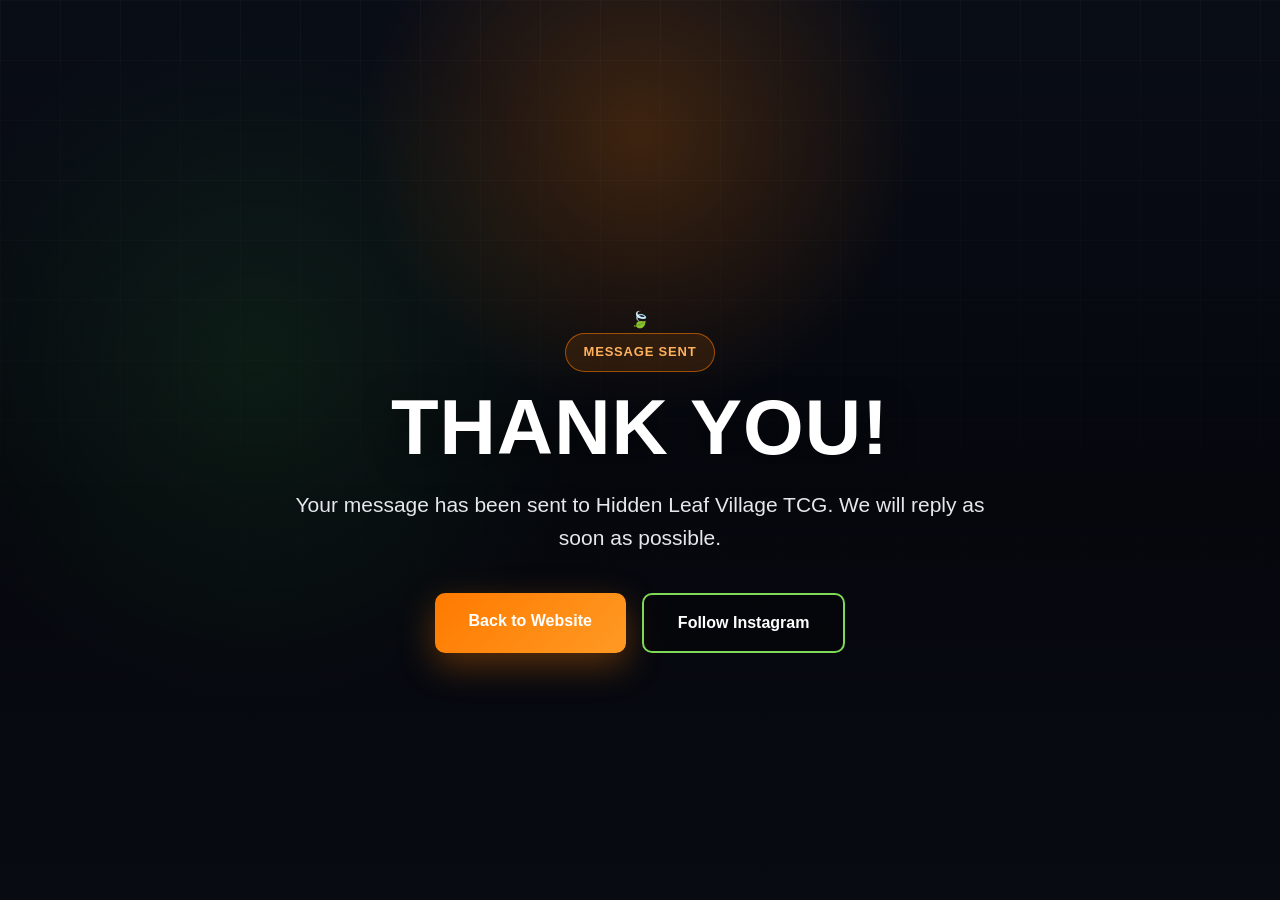
==== commit c539374b: "webb" ====
--- a/thanks.html
+++ b/thanks.html
@@ -4,34 +4,18 @@
     <meta charset="UTF-8">
     <meta name="viewport" content="width=device-width, initial-scale=1.0">
     <title>Message Sent | Hidden Leaf Village TCG</title>
+
     <link rel="stylesheet" href="style.css">
 </head>
 <body>
 
-    <header class="site-header">
-        <a href="index.html" class="brand">
-            <img src="logo.webp" alt="Hidden Leaf Village TCG logo" class="brand-logo">
-            <span>Hidden Leaf <strong>Village TCG</strong></span>
-        </a>
-
-        <nav class="nav">
-            <a href="index.html#about">About</a>
-            <a href="index.html#coming-soon">Coming Soon</a>
-        </nav>
-    </header>
-
-    <main class="hero thanks-hero">
-        <div class="hero-bg-circle"></div>
-
+    <main class="hero">
         <div class="hero-content">
-            <img src="logo.webp" alt="Hidden Leaf Village TCG logo" class="main-logo">
+            <div class="logo">🍃</div>
 
             <p class="badge">Message Sent</p>
 
-            <h1>
-                Thank<br>
-                <span>You!</span>
-            </h1>
+            <h1>Thank You!</h1>
 
             <p class="subtitle">
                 Your message has been sent to Hidden Leaf Village TCG.
@@ -44,7 +28,7 @@
                 </a>
 
                 <a class="btn secondary" href="https://www.instagram.com/hidden_leaf_village_tcg/" target="_blank">
-                    Instagram
+                    Follow Instagram
                 </a>
             </div>
         </div>
--- a/style.css
+++ b/style.css
@@ -9,289 +9,375 @@
 }
 
 body {
+    background: #05070d;
+    color: white;
     font-family: Arial, Helvetica, sans-serif;
-    background: #05070d;
-    color: #ffffff;
-    min-height: 100vh;
-}
-
-/* HEADER */
-
-.site-header {
+    line-height: 1.6;
+    overflow-x: hidden;
+}
+
+/* Hidden SVG logo library */
+.svg-logo-library {
+    position: absolute;
+    width: 0;
+    height: 0;
+    overflow: hidden;
+}
+
+/* Logo SVG */
+.logo-svg {
+    display: block;
+    border-radius: 50%;
+    flex-shrink: 0;
+}
+
+.brand-logo {
+    width: 42px;
+    height: 42px;
+    box-shadow: 0 0 18px rgba(255, 122, 0, 0.45);
+}
+
+.main-logo {
+    width: 185px;
+    height: 185px;
+    border-radius: 50%;
+    margin: 0 auto 20px;
+    box-shadow:
+        0 0 35px rgba(255, 122, 0, 0.65),
+        0 0 80px rgba(80, 255, 90, 0.18);
+}
+
+.footer-icon {
+    width: 34px;
+    height: 34px;
+}
+
+body::before {
+    content: "";
+    position: fixed;
+    inset: 0;
+    z-index: -2;
+    background:
+        radial-gradient(circle at 50% 15%, rgba(255, 122, 0, 0.22), transparent 28%),
+        radial-gradient(circle at 20% 40%, rgba(89, 255, 91, 0.08), transparent 30%),
+        linear-gradient(180deg, #090d16 0%, #05070d 55%, #080b12 100%);
+}
+
+body::after {
+    content: "";
+    position: fixed;
+    inset: 0;
+    z-index: -1;
+    background-image:
+        linear-gradient(rgba(255,255,255,0.025) 1px, transparent 1px),
+        linear-gradient(90deg, rgba(255,255,255,0.025) 1px, transparent 1px);
+    background-size: 60px 60px;
+    mask-image: linear-gradient(to bottom, black, transparent 85%);
+}
+
+.navbar {
     width: 100%;
-    height: 66px;
-    padding: 0 7%;
-    display: flex;
-    align-items: center;
-    justify-content: space-between;
-    background: rgba(3, 5, 10, 0.96);
-    border-bottom: 1px solid rgba(255, 122, 0, 0.18);
     position: fixed;
     top: 0;
     left: 0;
-    z-index: 50;
-    backdrop-filter: blur(12px);
+    z-index: 20;
+    padding: 16px 7%;
+    display: flex;
+    justify-content: space-between;
+    align-items: center;
+    background: rgba(5, 7, 13, 0.86);
+    backdrop-filter: blur(14px);
+    border-bottom: 1px solid rgba(255, 122, 0, 0.18);
 }
 
 .brand {
     display: flex;
     align-items: center;
     gap: 12px;
-    color: #ffffff;
     text-decoration: none;
-    font-size: 18px;
-    font-weight: 900;
-    letter-spacing: 0.3px;
+    color: white;
+    font-weight: 800;
+    letter-spacing: 0.2px;
 }
 
 .brand strong {
     color: #ff7a00;
 }
 
-.brand-logo {
-    width: 43px;
-    height: 43px;
-    border-radius: 50%;
-    object-fit: cover;
-    filter:
-        drop-shadow(0 0 8px rgba(255, 122, 0, 0.9))
-        drop-shadow(0 0 18px rgba(255, 122, 0, 0.35));
-}
-
-.nav {
-    display: flex;
-    align-items: center;
+.navbar nav {
+    display: flex;
     gap: 32px;
 }
 
-.nav a {
-    color: #e7e7e7;
+.navbar nav a {
+    color: #d1d5db;
     text-decoration: none;
     font-size: 15px;
-    transition: color 0.2s ease;
-}
-
-.nav a:hover {
+    transition: 0.3s;
+}
+
+.navbar nav a:hover {
     color: #ff7a00;
 }
-
-/* HERO */
 
 .hero {
     min-height: 100vh;
-    padding: 120px 20px 70px;
-    display: flex;
-    align-items: center;
+    position: relative;
+    padding: 130px 20px 70px;
+    display: flex;
+    flex-direction: column;
     justify-content: center;
-    text-align: center;
-    position: relative;
     overflow: hidden;
-    background:
-        radial-gradient(circle at 50% 18%, rgba(255, 126, 0, 0.24), transparent 24%),
-        radial-gradient(circle at 14% 44%, rgba(69, 255, 98, 0.09), transparent 28%),
-        radial-gradient(circle at 82% 30%, rgba(255, 82, 0, 0.08), transparent 28%),
-        linear-gradient(180deg, #070b12 0%, #05070d 55%, #030409 100%);
-}
-
-.hero::before {
+}
+
+.hero-bg-symbol {
+    position: absolute;
+    left: 5%;
+    top: 22%;
+    width: 330px;
+    height: 330px;
+    border: 3px solid rgba(255, 122, 0, 0.14);
+    border-radius: 50%;
+    opacity: 0.65;
+}
+
+.hero-bg-symbol::before {
     content: "";
     position: absolute;
-    left: 4%;
-    top: 29%;
-    width: 330px;
-    height: 330px;
-    border: 3px solid rgba(255, 122, 0, 0.08);
+    inset: 60px;
+    border: 3px solid rgba(255, 122, 0, 0.13);
     border-radius: 50%;
-    box-shadow:
-        inset 0 0 0 60px transparent,
-        0 0 0 60px rgba(255, 122, 0, 0.03),
-        0 0 0 120px rgba(255, 122, 0, 0.02);
-}
-
-.hero::after {
+}
+
+.hero-bg-symbol::after {
     content: "";
     position: absolute;
-    inset: 0;
-    background-image:
-        linear-gradient(rgba(255, 255, 255, 0.018) 1px, transparent 1px),
-        linear-gradient(90deg, rgba(255, 255, 255, 0.018) 1px, transparent 1px);
-    background-size: 36px 36px;
-    pointer-events: none;
+    inset: 120px;
+    border: 3px solid rgba(255, 122, 0, 0.13);
+    border-radius: 50%;
 }
 
 .hero-content {
-    max-width: 820px;
     position: relative;
     z-index: 2;
-}
-
-.main-logo {
-    width: 190px;
-    height: 190px;
-    object-fit: cover;
-    border-radius: 50%;
-    margin-bottom: 26px;
-    filter:
-        drop-shadow(0 0 14px rgba(255, 122, 0, 0.95))
-        drop-shadow(0 0 42px rgba(255, 122, 0, 0.5));
-}
-
-.badge {
+    max-width: 920px;
+    margin: 0 auto;
+    text-align: center;
+}
+
+.badge,
+.section-label {
     display: inline-block;
-    margin-bottom: 22px;
-    padding: 9px 22px;
-    border: 1px solid rgba(255, 122, 0, 0.7);
+    margin-bottom: 18px;
+    padding: 8px 18px;
     border-radius: 999px;
     background: rgba(255, 122, 0, 0.12);
-    color: #ffb15a;
-    font-size: 14px;
+    border: 1px solid rgba(255, 122, 0, 0.55);
+    color: #ffb15c;
+    font-size: 13px;
     font-weight: 900;
-    letter-spacing: 1.2px;
     text-transform: uppercase;
+    letter-spacing: 0.8px;
 }
 
 h1 {
-    margin-bottom: 22px;
-    font-size: clamp(50px, 7vw, 82px);
-    line-height: 0.92;
+    font-size: 78px;
+    line-height: 0.95;
     text-transform: uppercase;
-    letter-spacing: 3px;
-    font-weight: 1000;
-    color: #ffffff;
-    text-shadow: 0 0 32px rgba(255, 255, 255, 0.08);
+    letter-spacing: 1px;
+    text-shadow: 0 8px 30px rgba(0, 0, 0, 0.6);
 }
 
 h1 span {
     color: #ff7a00;
-    text-shadow: 0 0 32px rgba(255, 122, 0, 0.35);
+    text-shadow: 0 0 24px rgba(255, 122, 0, 0.35);
 }
 
 .subtitle {
-    max-width: 720px;
-    margin: 0 auto 40px;
-    color: #d7d7dd;
+    color: #e5e7eb;
+    max-width: 690px;
+    margin: 24px auto 0;
     font-size: 21px;
-    line-height: 1.55;
-    font-weight: 700;
 }
 
 .buttons {
-    display: flex;
-    justify-content: center;
-    align-items: center;
+    margin-top: 38px;
+    display: flex;
     gap: 16px;
     flex-wrap: wrap;
+    justify-content: center;
 }
 
 .btn {
-    display: inline-flex;
-    justify-content: center;
-    align-items: center;
-    min-width: 170px;
-    padding: 17px 28px;
-    border-radius: 9px;
-    border: 2px solid transparent;
-    background: linear-gradient(135deg, #ff7800, #ff981e);
-    color: #ffffff;
-    font-size: 17px;
+    display: inline-block;
+    background: linear-gradient(135deg, #ff7a00, #ff9a24);
+    color: white;
+    padding: 15px 34px;
+    border-radius: 10px;
+    text-decoration: none;
     font-weight: 900;
-    text-decoration: none;
-    cursor: pointer;
-    box-shadow: 0 0 28px rgba(255, 122, 0, 0.36);
-    transition: 0.2s ease;
+    transition: 0.3s;
+    box-shadow: 0 12px 35px rgba(255, 122, 0, 0.34);
 }
 
 .btn:hover {
-    transform: translateY(-2px);
-    box-shadow: 0 0 42px rgba(255, 122, 0, 0.55);
-}
-
-.btn.secondary {
-    background: rgba(0, 0, 0, 0.18);
-    color: #ffffff;
-    border-color: #62ff5f;
+    transform: translateY(-4px);
+    box-shadow: 0 18px 45px rgba(255, 122, 0, 0.45);
+}
+
+.secondary {
+    background: rgba(0, 0, 0, 0.25);
+    border: 2px solid #7ed957;
     box-shadow: none;
 }
 
-.btn.secondary:hover {
-    box-shadow: 0 0 28px rgba(98, 255, 95, 0.26);
-}
-
-/* CARDS */
+.secondary:hover {
+    background: rgba(126, 217, 87, 0.12);
+    box-shadow: 0 0 28px rgba(126, 217, 87, 0.18);
+}
+
+.hero-cards {
+    position: relative;
+    z-index: 2;
+    width: min(1100px, 100%);
+    margin: 65px auto 0;
+    display: grid;
+    grid-template-columns: repeat(3, 1fr);
+    gap: 26px;
+}
+
+.hero-card,
+.card,
+form {
+    background: rgba(8, 12, 20, 0.78);
+    border: 1px solid rgba(255, 255, 255, 0.13);
+    box-shadow: 0 24px 80px rgba(0, 0, 0, 0.45);
+    backdrop-filter: blur(14px);
+}
+
+.hero-card {
+    padding: 32px 26px;
+    border-radius: 16px;
+    text-align: center;
+    transition: 0.3s;
+}
+
+.hero-card:hover {
+    transform: translateY(-7px);
+    border-color: rgba(126, 217, 87, 0.8);
+}
+
+.icon {
+    font-size: 38px;
+    margin-bottom: 14px;
+}
+
+.hero-card h3 {
+    text-transform: uppercase;
+    font-size: 19px;
+    margin-bottom: 10px;
+}
+
+.hero-card p {
+    color: #cbd5e1;
+    font-size: 15px;
+}
+
+.section {
+    padding: 95px 20px;
+    text-align: center;
+}
+
+.about,
+.contact {
+    max-width: 900px;
+    margin: auto;
+}
+
+h2 {
+    font-size: 44px;
+    line-height: 1.15;
+    margin-bottom: 18px;
+}
+
+.about p,
+.section-text {
+    color: #cbd5e1;
+    margin: 18px auto 0;
+    max-width: 780px;
+    font-size: 18px;
+}
+
+.vision {
+    background: rgba(255, 255, 255, 0.015);
+    border-top: 1px solid rgba(255, 255, 255, 0.06);
+    border-bottom: 1px solid rgba(255, 255, 255, 0.06);
+}
 
 .cards {
-    max-width: 1240px;
-    margin: -25px auto 0;
-    padding: 0 20px 90px;
+    margin: 50px auto 0;
+    max-width: 1180px;
     display: grid;
     grid-template-columns: repeat(3, 1fr);
     gap: 24px;
-    position: relative;
-    z-index: 5;
-}
-
-.info-card {
-    padding: 30px;
-    border-radius: 16px;
-    background: linear-gradient(180deg, rgba(255, 255, 255, 0.055), rgba(255, 255, 255, 0.025));
-    border: 1px solid rgba(255, 255, 255, 0.09);
-    box-shadow: 0 18px 55px rgba(0, 0, 0, 0.35);
-}
-
-.info-card h2 {
-    color: #ff7a00;
+}
+
+.card {
+    border-radius: 18px;
+    padding: 32px;
+    transition: 0.3s;
+}
+
+.card:hover {
+    transform: translateY(-7px);
+    border-color: rgba(255, 122, 0, 0.7);
+}
+
+.card h3 {
     margin-bottom: 14px;
-    font-size: 25px;
-}
-
-.info-card p {
-    color: #cfcfd6;
-    line-height: 1.65;
-    font-size: 16px;
-}
-
-/* CONTACT */
-
-.contact {
+    color: #ff8c1a;
+    font-size: 22px;
+}
+
+.card p {
+    color: #cbd5e1;
+}
+
+form {
+    display: grid;
+    grid-template-columns: 1fr 1fr;
+    gap: 15px;
+    margin: 38px auto 0;
     max-width: 760px;
-    margin: 0 auto;
-    padding: 70px 20px 100px;
-    text-align: center;
-}
-
-.contact h2 {
-    color: #ff7a00;
-    font-size: 42px;
-    margin-bottom: 12px;
-}
-
-.contact p {
-    color: #cfcfd6;
-    font-size: 18px;
-    margin-bottom: 28px;
-}
-
-form {
-    display: flex;
-    flex-direction: column;
-    gap: 15px;
+    padding: 22px;
+    border-radius: 18px;
+}
+
+textarea {
+    grid-column: 1 / 3;
+}
+
+button,
+.form-status {
+    grid-column: 1 / 3;
 }
 
 input,
 textarea {
     width: 100%;
-    padding: 16px 18px;
+    padding: 16px;
+    border: 1px solid rgba(255, 255, 255, 0.14);
     border-radius: 10px;
-    border: 1px solid rgba(255, 122, 0, 0.35);
-    background: rgba(255, 255, 255, 0.055);
-    color: #ffffff;
     font-size: 16px;
+    background: rgba(4, 7, 13, 0.8);
+    color: white;
     outline: none;
 }
 
-input::placeholder,
-textarea::placeholder {
-    color: #a7a7ad;
+input:focus,
+textarea:focus {
+    border-color: #ff7a00;
+    box-shadow: 0 0 0 3px rgba(255, 122, 0, 0.12);
 }
 
 textarea {
@@ -299,74 +385,136 @@
     resize: vertical;
 }
 
-/* FOOTER */
+button {
+    background: linear-gradient(135deg, #ff7a00, #ff9a24);
+    color: white;
+    border: none;
+    padding: 16px;
+    border-radius: 10px;
+    font-size: 16px;
+    font-weight: 900;
+    cursor: pointer;
+    transition: 0.3s;
+}
+
+button:hover {
+    transform: translateY(-3px);
+    box-shadow: 0 15px 30px rgba(255, 122, 0, 0.28);
+}
+
+.form-status {
+    margin-top: 2px;
+    color: #ffb15c;
+    font-size: 14px;
+    min-height: 20px;
+}
+
+button:disabled {
+    opacity: 0.6;
+    cursor: wait;
+    transform: none;
+}
 
 footer {
-    padding: 45px 20px;
-    text-align: center;
-    color: #8f8f98;
+    padding: 36px 7%;
+    display: flex;
+    gap: 20px;
+    justify-content: space-between;
+    align-items: center;
+    color: #9ca3af;
     border-top: 1px solid rgba(255, 255, 255, 0.08);
+    background: rgba(5, 7, 13, 0.9);
 }
 
 .footer-logo {
-    width: 58px;
-    height: 58px;
-    object-fit: cover;
-    border-radius: 50%;
-    margin-bottom: 14px;
-    filter: drop-shadow(0 0 15px rgba(255, 122, 0, 0.6));
-}
-
-/* THANKS */
-
-.thanks-hero {
-    min-height: 100vh;
-}
-
-/* MOBILE */
-
-@media (max-width: 800px) {
-    .site-header {
-        padding: 0 18px;
+    display: flex;
+    align-items: center;
+    gap: 10px;
+    color: white;
+    font-weight: 800;
+}
+
+footer .small {
+    max-width: 520px;
+    font-size: 13px;
+    color: #6b7280;
+    text-align: right;
+}
+
+@media (max-width: 950px) {
+    h1 {
+        font-size: 56px;
+    }
+
+    .hero-cards,
+    .cards {
+        grid-template-columns: 1fr;
+    }
+
+    footer {
+        flex-direction: column;
+        text-align: center;
+    }
+
+    footer .small {
+        text-align: center;
+    }
+}
+
+@media (max-width: 700px) {
+    .navbar {
+        position: absolute;
+        flex-direction: column;
+        gap: 12px;
+        padding: 18px 20px;
+    }
+
+    .navbar nav {
+        gap: 18px;
+        flex-wrap: wrap;
+        justify-content: center;
     }
 
     .brand span {
-        font-size: 15px;
-    }
-
-    .nav {
-        gap: 16px;
-    }
-
-    .nav a {
         font-size: 14px;
     }
 
+    .hero {
+        padding-top: 160px;
+    }
+
     .main-logo {
-        width: 155px;
-        height: 155px;
+        width: 145px;
+        height: 145px;
     }
 
     h1 {
-        font-size: 46px;
-        letter-spacing: 2px;
+        font-size: 42px;
+    }
+
+    h2 {
+        font-size: 32px;
     }
 
     .subtitle {
         font-size: 18px;
     }
 
-    .cards {
-        grid-template-columns: 1fr;
-        margin-top: 0;
-    }
-
     .buttons {
         flex-direction: column;
     }
 
     .btn {
         width: 100%;
-        max-width: 280px;
+    }
+
+    form {
+        grid-template-columns: 1fr;
+    }
+
+    textarea,
+    button,
+    .form-status {
+        grid-column: 1;
     }
 }
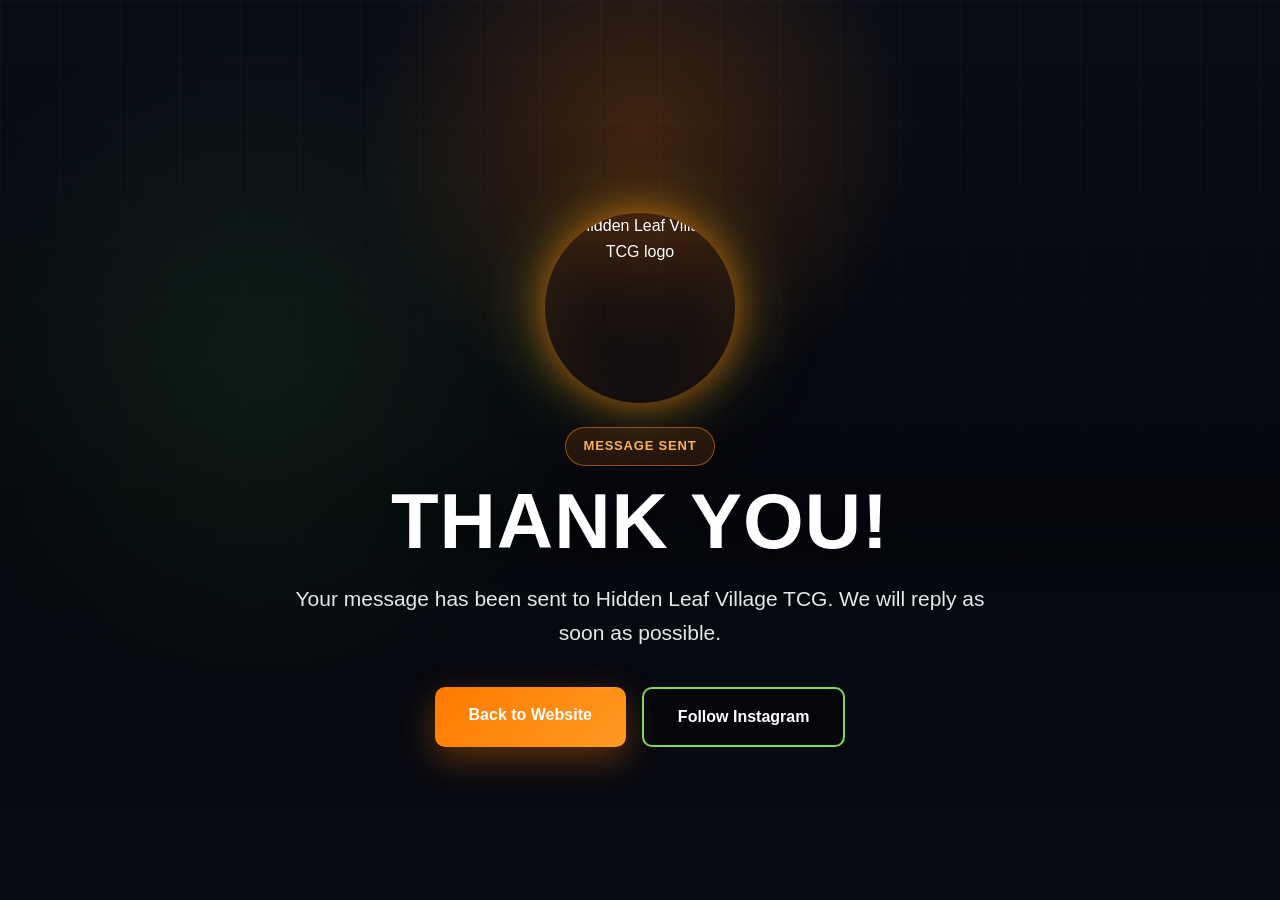
==== commit e340817a: "Use png logo on website" ====
--- a/thanks.html
+++ b/thanks.html
@@ -11,7 +11,7 @@
 
     <main class="hero">
         <div class="hero-content">
-            <div class="logo">🍃</div>
+            <img class="logo-img main-logo" src="logo.png" alt="Hidden Leaf Village TCG logo">
 
             <p class="badge">Message Sent</p>
 
--- a/style.css
+++ b/style.css
@@ -517,4 +517,27 @@
     .form-status {
         grid-column: 1;
     }
+}.logo-img {
+    display: block;
+    object-fit: contain;
+    border-radius: 50%;
+}
+
+.brand-logo {
+    width: 48px;
+    height: 48px;
+    flex-shrink: 0;
+}
+
+.main-logo {
+    width: 190px;
+    height: 190px;
+    margin: 0 auto 24px;
+    filter: drop-shadow(0 0 26px rgba(255, 115, 0, 0.65));
+}
+
+.footer-icon {
+    width: 42px;
+    height: 42px;
+    flex-shrink: 0;
 }
